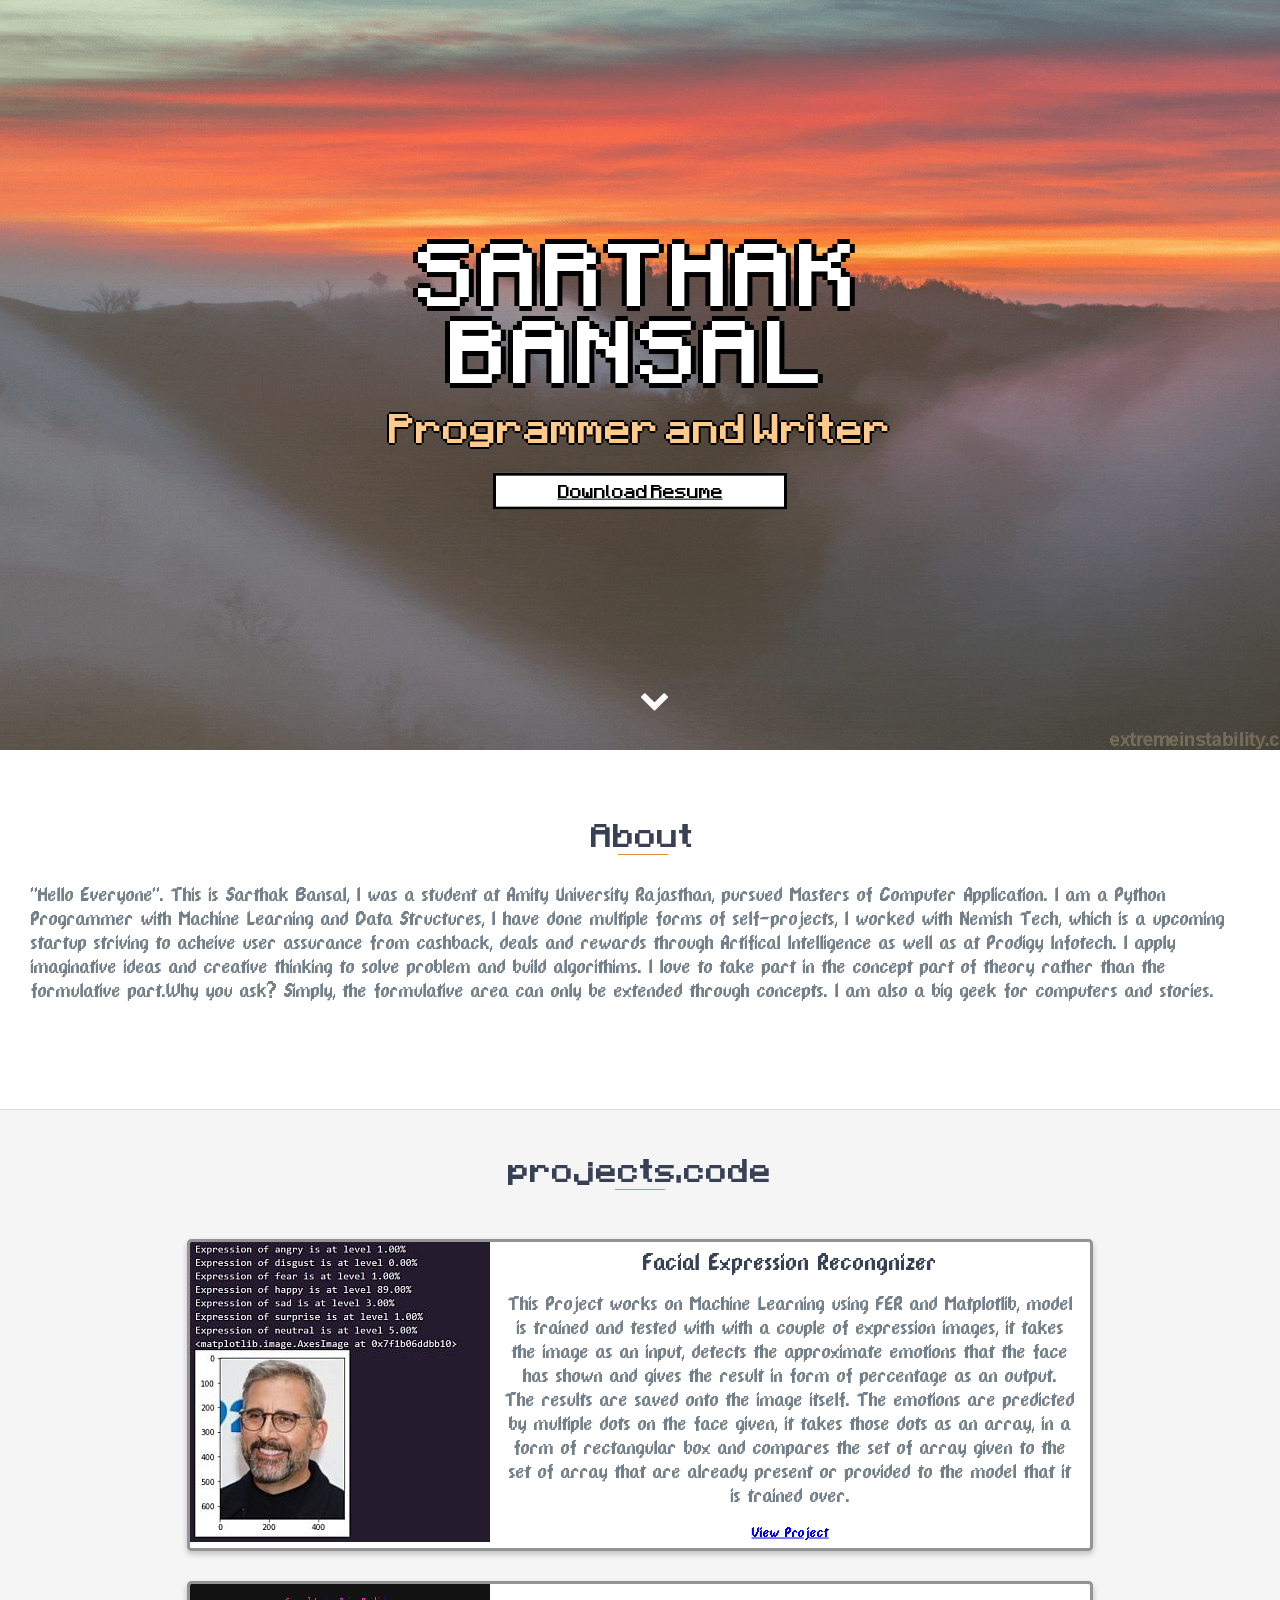
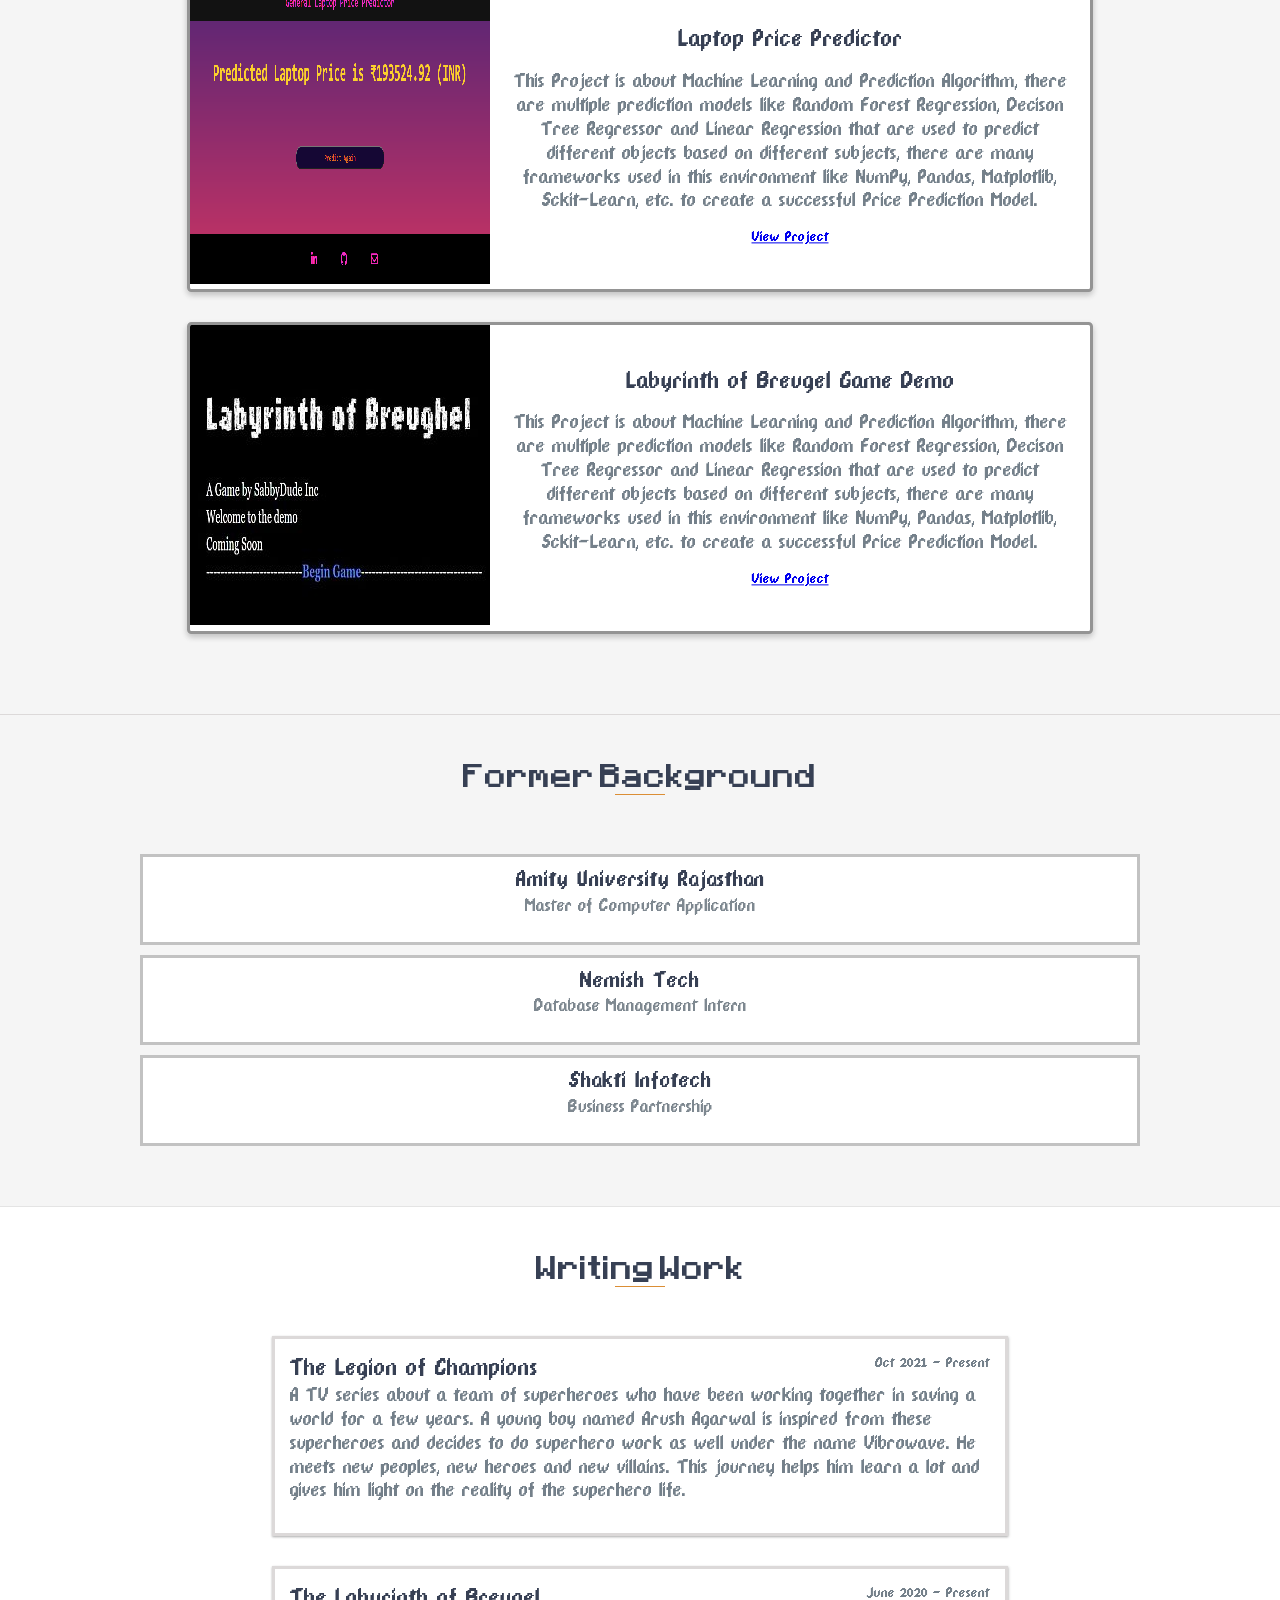
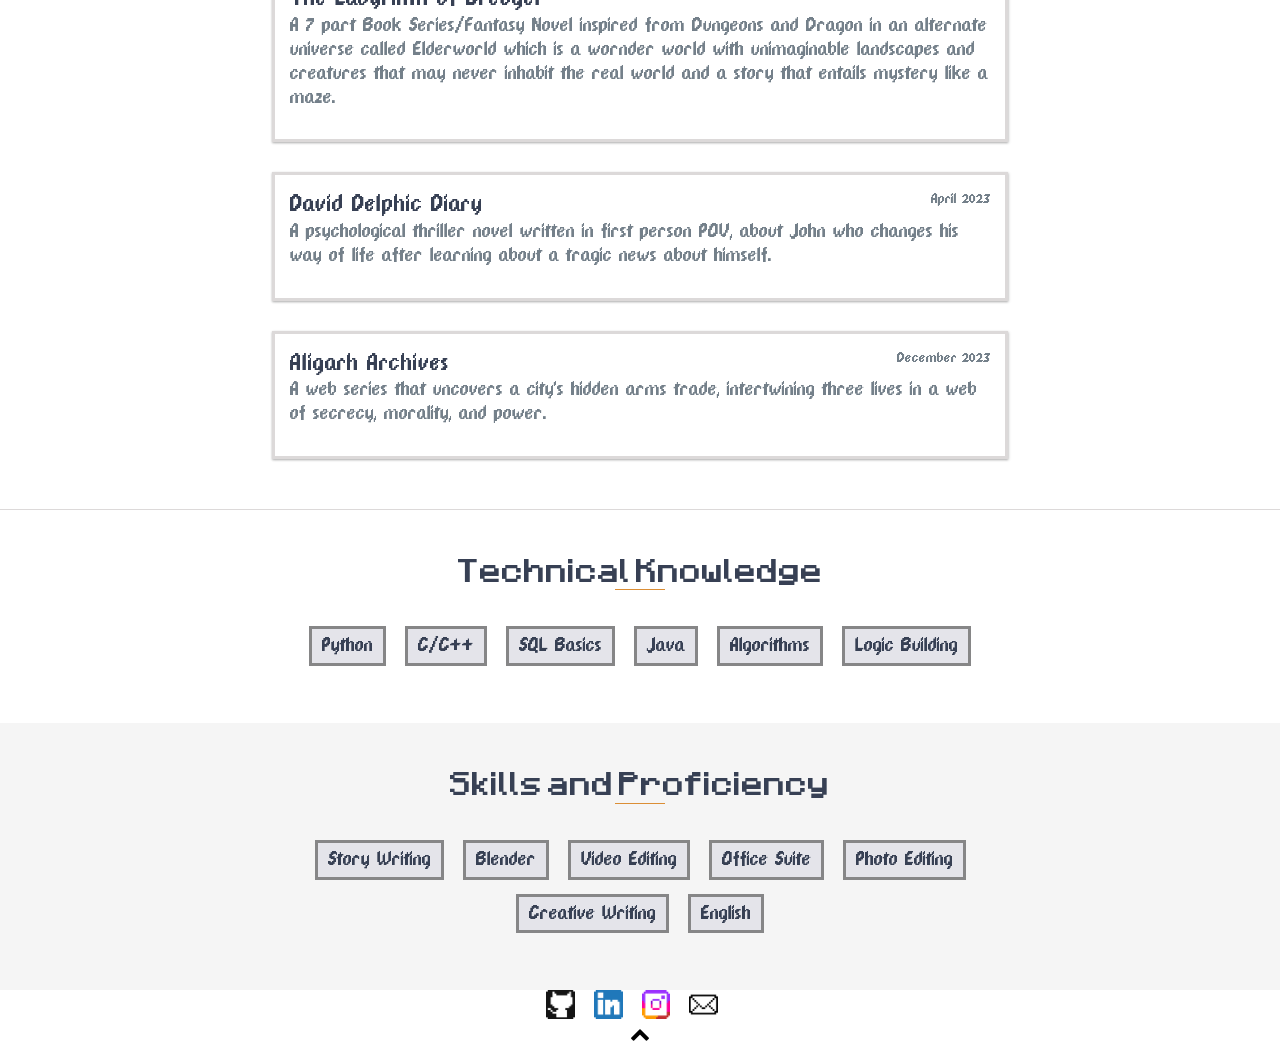
==== index.html @ 12e9ac0a "Update index.html" ====
<!DOCTYPE html>
<head>
  <meta charset="utf-8">
  <title>Sarthak Bansal
  </title>
  <meta http-equiv="X-UA-Compatible" content="IE=edge">
  <meta name="description" content="Lorem ipsum dolor sit amet, consectetur adipiscing elit. Aenean finibus velit eget nibh mollis interdum.">
  <meta name="author" content="Krishnakanth Alagiri">
  <meta name="viewport" content="width=device-width, initial-scale=1">
  <link rel="shortcut icon" href="favicon.ico" type="image/x-icon">
  <link rel="icon" href="favicon.ico" type="image/x-icon">
  <link rel="stylesheet" href="libs/font-awesome/css/font-awesome.min.css">
  <link rel="stylesheet" href="assets/css/styles.css">
  <link rel="stylesheet" href="assets/css/effects.css">
  <link rel="stylesheet" href="assets/css/retro.css">
</head>
<body>
  <section id="top" class="hero">
    <div id="hero-overlay">
      <section class="navigation">
        <header>
        </header>
      </section>
      <span id="to-top">
        <div class="down-arrow floating-arrow">
          <a href="#about">
            <i class="fa fa-chevron-down" aria-hidden="true">
            </i>
          </a>
        </div>
        <div class="hero-text" id="fadein hero-overlay">
          <h1>Sarthak Bansal
          </h1>
          <h2>Programmer and Writer
          </h2>
          <br>
          <a href="sarthak bansal resume-1.docx.pdf" class="btn">Download Resume
          </a>
        </div>
        </div>
      </span>
  </section>
  <section id="about">
    <h2 class="heading">About
    </h2>
    <p>"Hello Everyone". This is Sarthak Bansal, I was a student at Amity University Rajasthan, pursued Masters of Computer Application. I am a Python Programmer with Machine Learning and Data Structures, I have done multiple forms of self-projects, I worked with Nemish Tech, which is a upcoming startup striving to acheive user assurance from cashback, deals and rewards through Artifical Intelligence as well as at Prodigy Infotech. I apply imaginative ideas and creative thinking to solve problem and build algorithims. I love to take part in the concept part of theory rather than the formulative part.Why you ask? Simply, the formulative area can only be extended through concepts. I am also a big geek for computers and stories.
    </p>
  </section>
  <div id="projects" class="background-alt">
    <h2 class="heading">projects.code
    </h2>
    <div class="container">
      <div class="row">
        <div class="project shadow-large">
          <div class="project-image">
            <img src="steve.jpg" alt="Steve Carell Smiling" />
          </div>
          <div class="project-info">
            <h3>Facial Expression Recongnizer
            </h3>
            <p>This Project works on Machine Learning using FER and Matplotlib, model is trained and tested with with a couple of expression images, it takes the image as an input, detects the approximate emotions that the face has shown and gives the result in form of percentage as an output. The results are saved onto the image itself. The emotions are predicted by multiple dots on the face given, it takes those dots as an array, in a form of rectangular box and compares the set of array given to the set of array that are already present or provided to the model that it is trained over.
            </p>
            <a href="/Facial Expression Recongnizer.zip">View Project
            </a>
          </div>
        </div>
        <div class="project shadow-large">
          <div class="project-image">
            <img src="laptop.png" alt="Lorem ipsum dolor sit" />
          </div>
          <div class="project-info">
            <h3>Laptop Price Predictor
            </h3>
            <p>This Project is about Machine Learning and Prediction Algorithm, there are multiple prediction models like Random Forest Regression, Decison Tree Regressor and Linear Regression that are used to predict different objects based on different subjects, there are many frameworks used in this environment like NumPy, Pandas, Matplotlib, Sckit-Learn, etc. to create a successful Price Prediction Model.
            </p>
            <a href="https://horizonml.herokuapp.com">View Project
            </a>
          </div>
        </div>
        <div class="project shadow-large">
          <div class="project-image">
            <img src="lobb.jpg" alt="Lorem ipsum dolor sit" />
          </div>
          <div class="project-info">
            <h3>Labyrinth of Breugel Game Demo
            </h3>
            <p>This Project is about Machine Learning and Prediction Algorithm, there are multiple prediction models like Random Forest Regression, Decison Tree Regressor and Linear Regression that are used to predict different objects based on different subjects, there are many frameworks used in this environment like NumPy, Pandas, Matplotlib, Sckit-Learn, etc. to create a successful Price Prediction Model.
            </p>
            <a href="https://SabbyDude.github.io/lob">View Project
            </a>
          </div>
        </div>
      </div>
    </div>
  </div>
  <div id="education" class="background-alt">
    <h2 class="heading">Former Background
    </h2>
    <div id="education-timeline">
      <div data-date="September 2010 – July 2015">
        <h3>Amity University Rajasthan 
        </h3>
        <h4>Master of Computer Application
        </h4>
      </div>
      <div data-date="August 2015 – April 2017">
        <h3>Nemish Tech
        </h3>
        <h4>Database Management Intern
        </h4>
      </div>
      <div data-date="August 2015 – April 2017">
        <h3>Shakti Infotech
        </h3>
        <h4>Business Partnership
        </h4>
      </div>
    </div>
  </div>
  <div id="x-education">
    <h2 class="heading">Writing Work
    </h2>
     <div class="x-education-block shadow">
      <h3>The Legion of Champions 
      </h3>
      <span class="x-education-date">Oct 2021 - Present
      </span>
      <h4>A TV series about a team of superheroes who have been working together in saving a world for a few years. A young boy named Arush Agarwal is inspired from these superheroes and decides to do superhero work as well under the name Vibrowave. He meets new peoples, new heroes and new villains. This journey helps him learn a lot and gives him light on the reality of the superhero life.
      </h4>
    </div>
    <div class="x-education-block shadow">
      <h3>The Labyrinth of Breugel 
      </h3>
      <span class="x-education-date">June 2020 - Present
      </span>
      <h4>A 7 part Book Series/Fantasy Novel inspired from Dungeons and Dragon in an alternate universe called Elderworld which is a wornder world with unimaginable landscapes and creatures that may never inhabit the real world and a story that entails mystery like a maze. 
      </h4>
    </div>
     <div class="x-education-block shadow">
      <h3>David Delphic Diary
      </h3>
      <span class="x-education-date">April 2023
      </span>
      <h4>A psychological thriller novel written in first person POV, about John who changes his way of life after learning about a tragic news about himself.
      </h4>
    </div>
<!--     <div class="x-education-block shadow">
      <h3>The Awesome Series
      </h3>
      <span class="x-education-date">June 2019 - Present
      </span>
      <h4>A trilogy based on Danny Reynolds, a boy in his late teens to early 20s, who after a great tragedy takes responsibilty to be a hero 
      </h4>
    </div> -->
         <div class="x-education-block shadow">
        <h3>Aligarh Archives
        </h3>
        <span class="x-education-date">December 2023
        </span>
        <h4> A web series that uncovers a city's hidden arms trade, intertwining three lives in a web of secrecy, morality, and power.
        </h4>
      </div>
    </div>

  </div>
  </div>
  
  <div id="skills">
    <h2 class="heading">Technical Knowledge
    </h2>
    <ul>
      <li>Python
      </li>
      <li>C/C++
      </li>
      <li>SQL Basics
      </li>
      <li>Java
      </li>
      <li>Algorithms
      </li>
      <li>Logic Building
      </li>
    </ul>
  </div>
  <div id="skills" class="background-alt">
    <h2 class="heading">Skills and Proficiency
    </h2>
    <ul>
      <li>Story Writing
      </li>
      <li>Blender
      </li>
      <li>Video Editing
      </li>
      <li>Office Suite
      </li>
      <li>Photo Editing
      </li>
      <li>Creative Writing
      </li>
      <li>English
      </li>
    </ul>
  </div>
  <!-- <div id="contact-me">
    <div id="contact-me-overlay">
      <h2 class="heading">Get in Touch
      </h2>
      <div id="contact-me-form">
        <form method="POST" action="about_blank">
          <input type="hidden" name="_subject" value="Contact request from personal website" />
          <input type="email" class="shadow" name="_replyto" placeholder="Your email" required>
          <textarea name="message" class="shadow" placeholder="Your message go here" required>
          </textarea>
          <button class="btn" type="submit">Send Message
          </button>
        </form>
      </div>
    </div>
  </div> -->
  <footer>
    </span>
  <div class="mobile">

    <div class="social-mob">
      <a href="https://github.com/SabbyDude" target="_blank">
        <img src="assets\img\icons\GitHub.png" alt="Your_Name - GitHub">
      </a>
      <a href="https://www.linkedin.com/in/sarthak-bansal-bb5675198/" target="_blank">
        <img src="assets\img\icons\LinkedIn.png" alt="Your_Name - LinkedIn">
      </a>
      </a>
      <a href="https://www.instagram.com/sabbydoof/?hl=en" target="_blank">
        <img src="assets\img\icons\Instagram.png" alt="Your_Name - Instagram">
      </a>
    
      
      <!-- <a href="https://www.instagram.com/" target="_blank">
        <img src="assets\img\icons\Instagram.png" alt="Your_Name - Instagram"> -->
      </a>
      <a href="mailto:incsabbydude@gmail.com" target="_blank">
        <img src="assets\img\icons\Mail.png" alt="SabbyDoof - Mail">
        </div>
    </div>
    <span id="to-top">
      <div class="up-arrow floating-arrow">
        <a href="#top">
          <i class="fa fa-chevron-up" aria-hidden="true">
          </i>
        </a>
      </div>
      </footer>
    <script src="https://ajax.googleapis.com/ajax/libs/jquery/1.12.4/jquery.min.js">
    </script>
    </body>
  </html>
---- assets/css/styles.css ----
/*
*	 Title: Pixel Portfolio Stylesheet
*  Author: Krishnakanth Alagiri (KK)
*  Repo: https://github.com/KrishnaAlagiri/Pixel-Portfolio-Webite
*  Issues: https://github.com/KrishnaAlagiri/Pixel-Portfolio-Webite/issues
*  Description: This file contains all the styles associated with the page
*/
/* General Attributes */
@import url('https://fonts.googleapis.com/css?family=Roboto:300,900|Source+Sans+Pro:300,400');
@font-face {
font-family: "retro";
src: url("../../libs/fonts/Pixel-Miners.otf") format("opentype");
}
@font-face {
font-family: "retro1";
src: url("../../libs/fonts/dpcomic.ttf") format("truetype");
}
html {
scroll-behavior: smooth;
font-size: 18px;
-webkit-font-smoothing: antialiased;
cursor: URL("../../assets/img/cursor/cursor.png"), auto !important;
}
body {
margin: 0;
padding: 0;
border: none;
font-family: 'retro1', sans-serif;
line-height: 1.15;
font-size: 16px;
}
.background-alt {
background: #F5F5F5;
margin: 0;
padding: 0;
border: none;
}
.shadow {
box-shadow: 1px 1px 3px rgba(0, 0, 0, 0.12), 0px 1px 2px rgba(0, 0, 0, 0.24);
}
.shadow-large {
box-shadow: 0px 3px 6px rgba(0, 0, 0, 0.08), 0px 3px 6px rgba(0, 0, 0, 0.15);
}
.heading {
position: relative;
display: inline-block;
font-family: 'retro', sans-serif;
font-size: 1.6em;
font-weight: 300;
margin: 0 0 30px 0;
}
.heading:after {
position: absolute;
content: '';
top: 100%;
height: 1px;
width: 50px;
left: 0;
right: 0;
margin: 0 auto;
background: #db8e35;
}
.btn {
color:inherit;
font-family: "retro", sans-serif;
font-size: 0.9em;
background: white;
padding: 0.3rem 3.4rem;
border: 3px solid black;
margin-right: 2.6rem;
box-shadow: 0 0 0 black;
transition: all 0.2s;
padding-top: 10px;
}
.btn:last-child {
margin: 0;
}
a, .slider {
cursor: URL("../../assets/img/cursor/cursor-click.png"), auto;
}
.btn:hover {
box-shadow: 0.4rem 0.4rem 0rem black;
cursor: URL("../../assets/img/cursor/cursor-click.png"), auto;
/*transform: translate(-0.4rem, -0.4rem);*/
}
.btn:active {
box-shadow: 0 0 0 black;
transform: translate(0, 0);
cursor: URL("../../assets/img/cursor/cursor-click.png"),active;
}
/* Hero section */
.hero {
min-height: 750px;
background: url("../../assets/img/hero-min.gif") center center;
-webkit-background-size: cover;
-moz-background-size: cover;
-o-background-size: cover;
background-size: cover;
position: relative;
text-align: center;
align-items: center;
}
.hero .down-arrow a{
color: #fff;
font-size: 30px;
position: absolute;
bottom: 30px;
left: 50%;
animation: pulsate 1.4s ease;
animation-iteration-count: infinite;
padding-top: 5px
}
.hero .down-arrow a:hover {
color: #fff;
text-shadow: 2px 2px 4px rgba(128, 49, 0, 0.8);
transition:.5s ease all;
}
.hero-text {
position:absolute;
z-index:10;
top:50%;
left:50%;
transform:translate(-50%, -50%);
text-align:center;
}
.hero-text h1, .hero-text h2 {
margin:0;
color: #fff;
}
.hero-text h1 {
color:#fff;
font-family: "retro", sans-serif;
font-weight:900;
font-size:4.35em;
text-transform:uppercase;
letter-spacing:0.05em;
line-height:1.1em;
margin-bottom:15px;
text-shadow: -5px 0 black, 0 5px black, 5px 0 black, 0 -5px black;
}
.hero-text h2 {
color:#1a1611;
font-family: "retro", sans-serif;
font-weight:400;
font-size:2em;
color: #ffca8a;
text-shadow: -2px 0 black, 0 2px #000, 2px 0 #000, 0 -2px #000;
margin-bottom:15px
}
#hero-overlay {
position:absolute;
height:100%;
width:100%;
top right bottom left:0;
background:rgba(236, 175, 8, 0.2);
}
/* About Section */
#about {
display: flex;
align-items: center;
justify-content: center;
margin: 0 auto;
padding: 75px 5px;
padding-left: 200px;
border-bottom: 1px solid #dcd9d9;
font-family: 'retro1', sans-serif;
}
#about h2 {
color: #374054;
position:absolute;
align-items: center;
justify-content: center;
text-align: left;
z-index:10;
top:50%;
left:0%;
text-align:center;
float: left;
width: 33.33%;
position: relative;
padding-left: 15px;
padding-right: 15px;
min-height: 1px;
font-size: 1.6em;
}
#about p {
color: #74808a;
margin: 0;
padding-bottom: 30px;
padding-right: 11em;
font-size: 1.3em;
}
/* education Section */
#education {
padding: 50px 15px;
text-align: center;
border-bottom: 1px solid #e4e4e4;
}
#education h2 {
color: #374054;
}
#education-timeline {
margin: 30px auto 0 auto;
position: relative;
max-width: 1000px;
}
#education-timeline div {
background: #fff;
padding: 10px;
margin-bottom: 10px;
border: 3px solid #c2c2c2
}
#education-timeline h3 {
font-size: 1.5em;
font-weight: 300;
color: #374054;
display: inline-block;
margin: 0;
}
#education-timeline h4 {
font-size: 1.2em;
font-weight: 300;
color: #7e8890;
margin: 0 0 15px 0;
}
#education-timeline p {
color: #74808a;
font-size: 0.9em;
margin: 0;
}
#education-timeline:before,#education-timeline:after {
content: none;
}
/* x(xtra)education Section */
#x-education {
padding: 50px 15px 20px 15px;
border-bottom: 1px solid #dcd9d9;
text-align: center
}
#x-education h2 {
color: #374054;
margin-bottom: 50px;
}
.x-education-block {
max-width: 700px;
margin: 0 auto 30px auto;
padding: 15px;
border: 3px solid #dcd9d9;
text-align: left;
}
.x-education-block h3 {
font-weight: 500;
float: left;
margin: 0;
color: #374054;
font-size: 1.6em;
}
.x-education-block span {
color: #74808a;
float: right;
}
.x-education-block h4 {
color: #74808a;
clear: both;
font-weight: 500;
margin: 0 0 15px 0;
font-size: 1.3em;
}
.x-education-block p,.x-education-block ul {
margin: 0;
color: #74808a;
font-size: inherit;
font-size: 1.3em;
}
.x-education-block ul {
padding: 0 0 0 15px;
font-size: 1.3em;
}
/* projects Section */
#projects {
padding: 50px 15px;
border-bottom: 1px solid #dcd9d9;
text-align: center;
}
#projects h2 {
color: #374054;
margin-bottom: 50px;
}
.project {
position: relative;
max-width: 900px;
margin: 0 auto 30px auto;
overflow: hidden;
background: #fff;
border-radius: 4.5px;
border: 3px solid #949494;
}
.project-image {
float: left;
}
.project-cc-image {
min-width: 300px;
min-height: 300px;
background-position: center center;
background-size: cover;
background-repeat: no-repeat;
}
.project-image img:before {
content: ' ';
position: absolute;
background-image: url("../../assets/img/fallback.jpg");
display: inline-block;
min-width: 300px;
min-height: 300px;
background-repeat: no-repeat;
}
.project-info {
position: absolute;
top: 50%;
transform: translateY(-50%);
margin-left: 300px;
padding: 15px
}
.project-info h3 {
font-size: 1.6em;
font-weight: 300;
color: #374054;
margin: 0 0 15px 0;
}
.project-info p {
color: #74808a;
margin: 0 0 15px 0;
font-size: 1.3em;
}
#more-projects {
display: none;
}
/* skills Section */
#skills {
padding: 50px 15px;
text-align: center;
}
#skills h2 {
color: #374054;
margin-bottom: 30px;
}
#skills ul {
display: block;
margin: 0 auto;
padding: 0;
max-width: 800px;
}
#skills li {
display: inline-block;
margin: 7px;
padding: 5px 10px;
color: #374054;
background: #e4e4ea;
list-style: none;
font-size: 1.3em;
border: 3px solid #868687;
}
/* contact Section */
#contact-me {
padding: 50px 15px;
/*Blue Just in case*/
/*background:#3498db;*/
/*Orange (alt. #ffa500)*/
background: #f39c12;
text-align: center;
background-image: url("../../assets/img/contact_us.jpg");
}
#contact-me h2 {
margin: 0 0 15px 0;
color: #fff;
font-weight: 500;
}
#contact-me-form {
max-width: 500px;
margin: 0 auto;
}
#contact-me-form input,#contact-me-form textarea {
display: block;
width: 100%;
padding: 10px;
border-radius: 4px;
border: none;
margin-bottom: 10px;
font-size: 0.8em;
/*Red Textbox Colour*/
background: #aa381c;
color: #fff;
transition: .5s ease all;
}
#contact-me-form textarea {
height: 150px;
}
#contact-me-form button {
display: block;
width: 105%;
}
#contact-me-form input:focus,#contact-me-form textarea:focus,#contact-me-form textarea:hover,#contact-me-form input:hover {
outline: none;
color: #b35542;
}
#contact-me-form input::-webkit-input-placeholder,#contact-me-form textarea::-webkit-input-placeholder {
color: #f2f2f2;
}
#contact-me-form textarea,#contact-me-form input {
color:inherit;
font-family: "retro", sans-serif;
background: white;
margin-right: 2.6rem;
border: 3px solid black;
}
#contact-me-form textarea:focus,#contact-me-form input:focus,#contact-me-form textarea:hover,#contact-me-form input:hover{
cursor: URL("../../assets/img/cursor/cursor-edit.png"), auto;
}
#contact-me-form textarea:focus,#contact-me-form input:focus {
border: 3px solid #209cee;
box-shadow: 0 0 0 #209cee;
}
#contact-me-form input::-webkit-input-placeholder,#contact-me-form textarea::-webkit-input-placeholder {
color: #000;
}
/* Footer Section */
footer {
font-family: 'Source Sans Pro', sans-serif;
text-align: center;
position: relative;
clear: both;
color: #74808a;
font-size: 16px;
font-weight: 300;
z-index: 10;
height: 3em;
margin-top: 0em;
}
.copyright {
padding-top: 20px;
}
.copyright p {
margin: 0;
color: #74808a;
}
.up-arrow a {
color: #000;
font-size: 20px;
}
.up-arrow a:hover {
color: #f39c12;
text-shadow: 2px 2px 4px rgba(128, 49, 0, 0.3);
}
.love {
color:rgb(255, 0, 42);
animation-name: Heartbeat;
animation-duration: 1s;
animation-iteration-count: infinite;
animation-timing-function: linear;
}
footer p{
align-content: center;
}
footer table{
table-layout: fixed;
font-family: 'Source Sans Pro', sans-serif;
font-size: 16px;
position: relative;
text-align: center;
align-items: center;
width: 100%;
}
.social {
text-align: right;
/*	margin-top: -3.7em;	*/
}
.social a {
color: #74808a;
font-size: 1.25em;
padding: 10px;
display: inline-block;
}
.social-mob img{
width: 1.8em;
height: 1.8em;
padding-right: 16px;
}
.social-mob a{
color: #FFFFFF;
text-decoration: none;
}
.social-mob img:hover {
transition:.3s ease all;
text-shadow: 2px 2px 4px rgba(128, 49, 0, 0.05);
}
/* Switch */
.switch {
position: absolute;
top: 35px;
right: 35px;
display: inline-block;
width: 60px;
height: 34px;
border: 3px solid #2e2e2e;
}
.switch input {
opacity: 0;
width: 0;
height: 0;
}
.slider {
position: absolute;
cursor: pointer;
top: 0;
left: 0;
right: 0;
bottom: 0;
background-color: #ccc;
-webkit-transition: .4s;
transition: .4s;
}
.slider:before {
position: absolute;
content: "";
height: 26px;
width: 26px;
left: 0px;
bottom: 1px;
background-color: white;
-webkit-transition: .4s;
transition: .4s;
border: 3px solid #2e2e2e;
}
input:checked + .slider {
background-color: #209cee;
}
input:focus + .slider {
box-shadow: 0 0 1px #209cee;
}
input:checked + .slider:before {
-webkit-transform: translateX(26px);
-ms-transform: translateX(26px);
transform: translateX(26px);
}
/* Switch */
.switch {
position: absolute;
top: 35px;
right: 35px;
display: inline-block;
width: 60px;
height: 34px;
}
.switch input {
opacity: 0;
width: 0;
height: 0;
}
.slider {
position: absolute;
cursor: pointer;
top: 0;
left: 0;
right: 0;
bottom: 0;
background-color: #ccc;
-webkit-transition: .4s;
transition: .4s;
}
.slider:before {
position: absolute;
content: "";
height: 26px;
width: 26px;
left: 4px;
bottom: 4px;
background-color: white;
-webkit-transition: .4s;
transition: .4s;
}
input:checked + .slider {
background-color: #2196F3;
}
input:focus + .slider {
box-shadow: 0 0 1px #2196F3;
}
input:checked + .slider:before {
-webkit-transform: translateX(26px);
-ms-transform: translateX(26px);
transform: translateX(26px);
}
/* @media queries */
/* Tablets (Mostly iPads, 992px and below) */
@media only screen and (max-width: 1425px){
#about {
display: block;
position: relative;
padding-left: 10px;
text-align: center;
width: auto;
float: none;
}
#about h2 {
text-align: center;
width: auto;
float: none;
}
#about p {
text-align: left;
width: auto;
float: none;
padding-right: 1em;
padding-left: 1em;
}
}
/* If the orientation of the screen is Portrait */
@media only screen and (orientation: Portrait) {
.btn {
color:inherit;
font-family: "retro", sans-serif;
font-size: 0.9em;
background: white;
padding: 0.3rem 3.4rem;
border: 3px solid black;
margin-right: 2.6rem;
box-shadow: 0 0 0 black;
transition: all 0.2s;
}
.hero-text h1 {
font-size:2em;
letter-spacing:0.05em;
line-height:1.25em;
margin-bottom:15px;
text-shadow: -2.5px 0 black, 0 2.5px black, 2.5px 0 black, 0 -2.5px black;
}
.hero{
background: url("../../assets/img/hero-mob.jpg") center center;
}
.hero-text h2 {
font-size:1em;
margin-bottom:15px;
}
.project-image {
display: none;
}
.project-info {
position: relative;
margin: 0;
padding: 30px 15px;
top: auto;
transform: none;
}
#contact-me-form {
width: 70%;
}
.desktop {
display: none;
}
.social {
display: none;
}
.mobile {
display: inline-block ;
text-align: center;
}
footer table{
display: none;
}
.social-mob {
text-align: right;
display: inline-block;
/*	margin-top: -3.7em;	*/
}
.social-mob a {
color: #74808a;
font-size: 1.25em;
padding: 10px;
display: inline-block;
}
.social-mob a:hover {
color: #f39c12;
transition:.3s ease all;
}
}
---- assets/css/effects.css ----
/*
*	 Title: Portfolio Effects Stylesheet
*  Author: Krishna Alagiri (KK)
*  Repo: https://github.com/KrishnaAlagiri/Potential-Waffle
*  Issues: https://github.com/KrishnaAlagiri/Potential-Waffle/issues
*
*  Description: This file contains all the animations/effects associated with the styles */
/* Animation Section */
@keyframes pulsate {
	from {
    opacity: 0;
    transform: translate3d(0, -40%, 0);
  }
  to {
    opacity: 1;
    transform: translate3d(0, 0, 0);
  }
}
@keyframes Heartbeat {
  0% {
    transform: scale(0.9)
  }
  50% {
    transform: scale(0.7)
  }
  100% {
    transform: scale(1.0)
  }
}
/* Fade In Animation */
#fadein {
    animation: fadein 2s;
    -moz-animation: fadein 2s; /* Firefox */
    -webkit-animation: fadein 2s; /* Safari and Chrome */
    -o-animation: fadein 2s; /* Opera */
}
@keyframes fadein {
    from {
        opacity:0;
    }
    to {
        opacity:1;
    }
}
/* Firefox */
@-moz-keyframes fadein {
    from {
        opacity:0;
    }
    to {
        opacity:1;
    }
}
/* Safari and Chrome */
@-webkit-keyframes fadein {
    from {
        opacity:0;
    }
    to {
        opacity:1;
    }
}
/* Opera */
@-o-keyframes fadein {
    from {
        opacity:0;
    }
    to {
        opacity: 1;
    }
}

/* Slide Effect */
@keyframes slide {
  from {
    background-position: 0 0;
  }

  to {
    background-position: -120px 60px;
  }
}
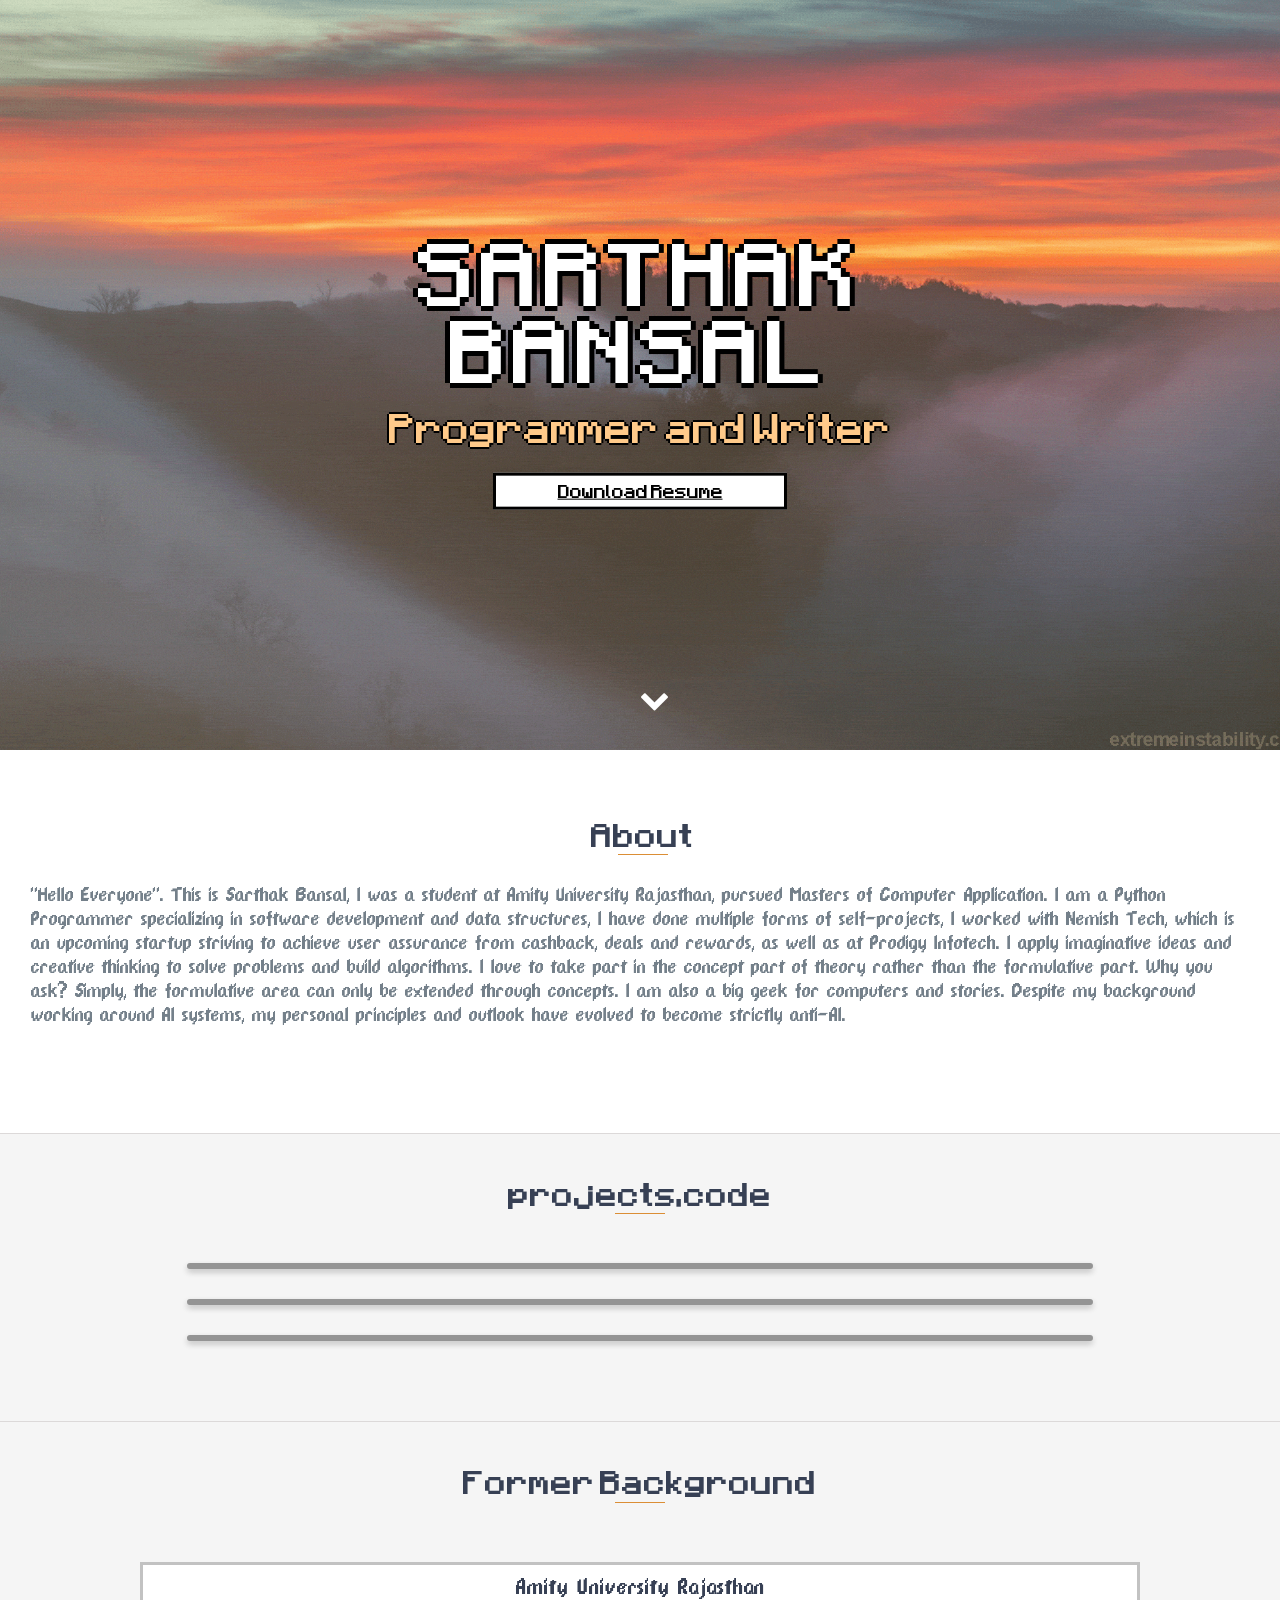
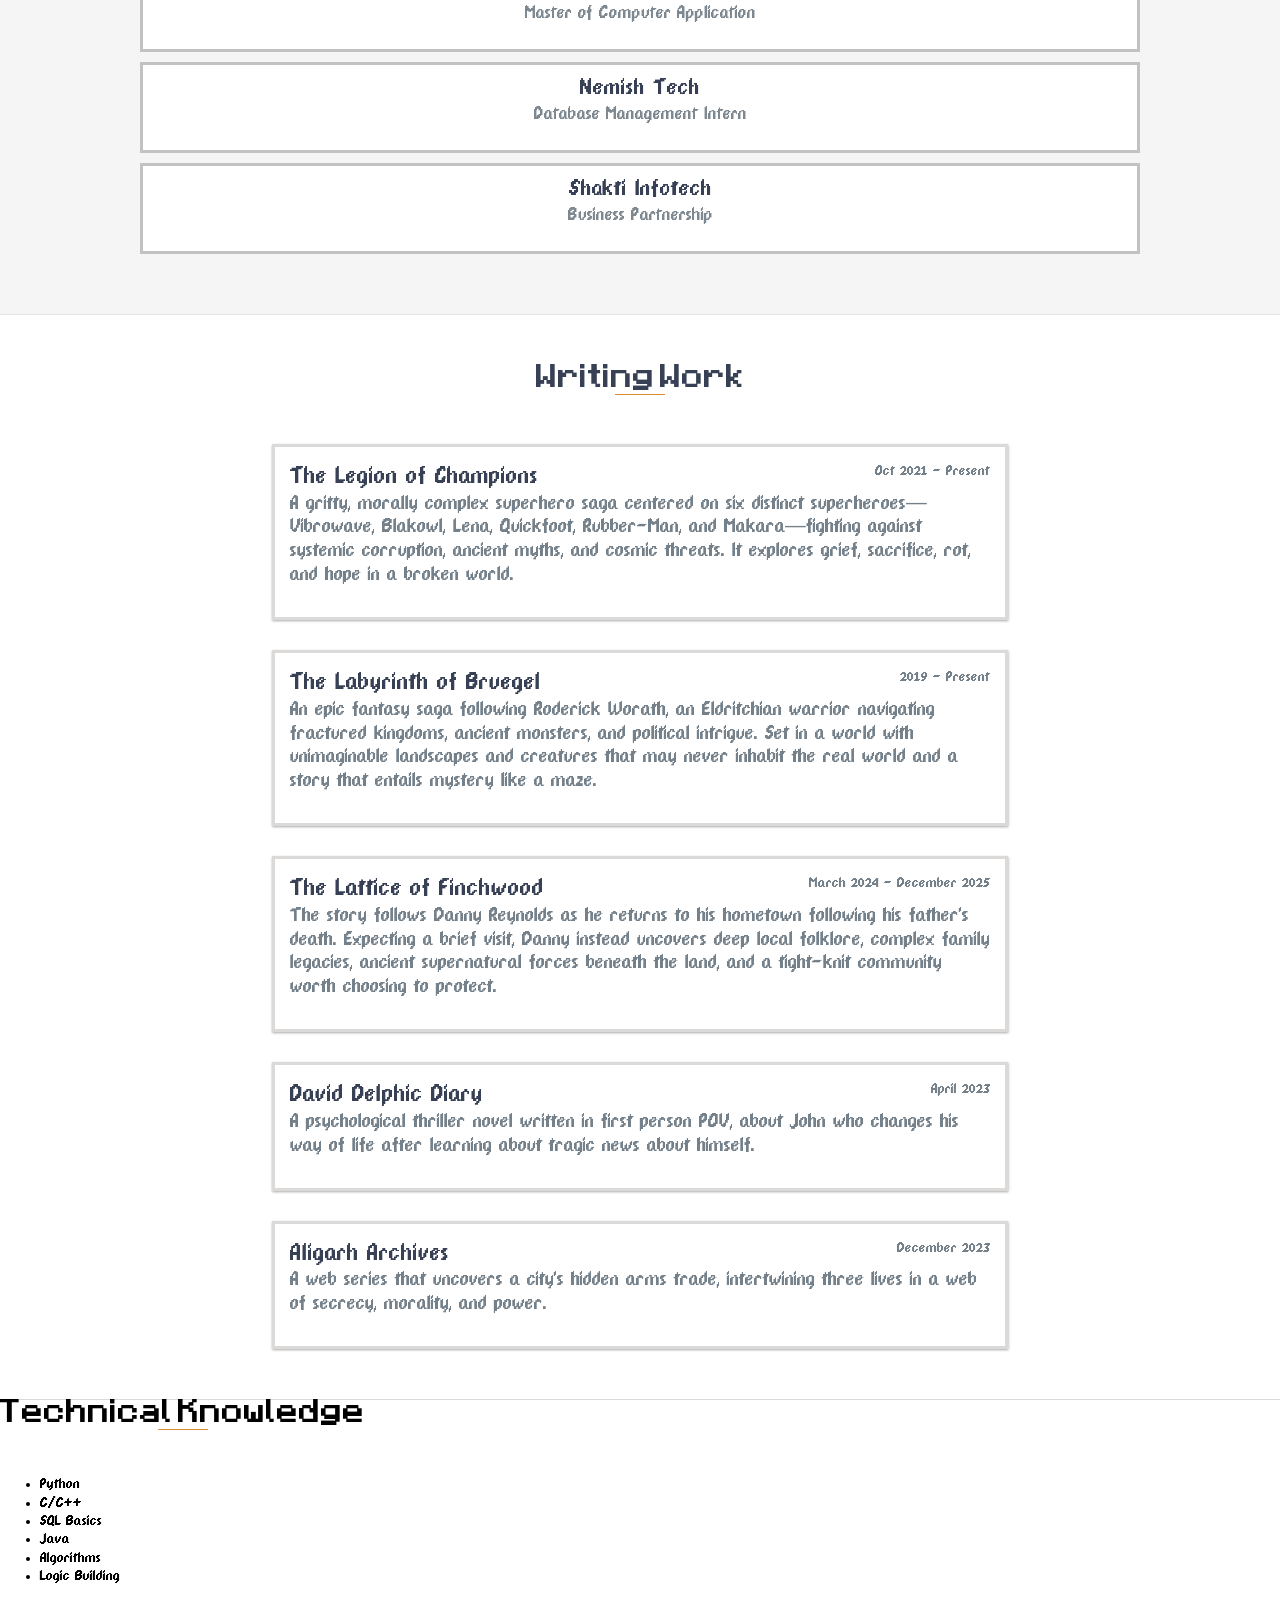
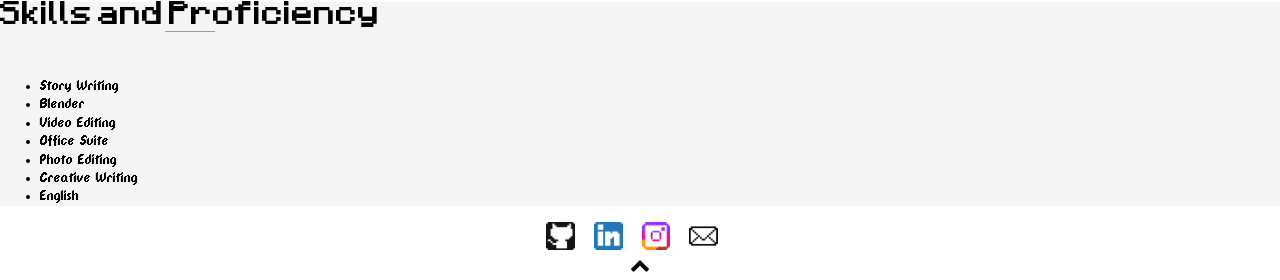
==== commit 58efc14e: "Update index.html" ====
--- a/index.html
+++ b/index.html
@@ -1,11 +1,11 @@
 <!DOCTYPE html>
+<html lang="en">
 <head>
   <meta charset="utf-8">
-  <title>Sarthak Bansal
-  </title>
+  <title>Sarthak Bansal - Programmer and Writer</title>
   <meta http-equiv="X-UA-Compatible" content="IE=edge">
-  <meta name="description" content="Lorem ipsum dolor sit amet, consectetur adipiscing elit. Aenean finibus velit eget nibh mollis interdum.">
-  <meta name="author" content="Krishnakanth Alagiri">
+  <meta name="description" content="Portfolio of Sarthak Bansal, Python Programmer, Software Developer, and creative writer.">
+  <meta name="author" content="Sarthak Bansal">
   <meta name="viewport" content="width=device-width, initial-scale=1">
   <link rel="shortcut icon" href="favicon.ico" type="image/x-icon">
   <link rel="icon" href="favicon.ico" type="image/x-icon">
@@ -21,237 +21,151 @@
         <header>
         </header>
       </section>
-      <span id="to-top">
+      <div id="to-top">
         <div class="down-arrow floating-arrow">
           <a href="#about">
-            <i class="fa fa-chevron-down" aria-hidden="true">
-            </i>
+            <i class="fa fa-chevron-down" aria-hidden="true"></i>
           </a>
         </div>
-        <div class="hero-text" id="fadein hero-overlay">
-          <h1>Sarthak Bansal
-          </h1>
-          <h2>Programmer and Writer
-          </h2>
+        <div class="hero-text" id="fadein">
+          <h1>Sarthak Bansal</h1>
+          <h2>Programmer and Writer</h2>
           <br>
-          <a href="sarthak bansal resume-1.docx.pdf" class="btn">Download Resume
-          </a>
+          <a href="sarthak bansal resume-1.docx.pdf" class="btn">Download Resume</a>
         </div>
-        </div>
-      </span>
+      </div>
+    </div>
   </section>
+
   <section id="about">
-    <h2 class="heading">About
-    </h2>
-    <p>"Hello Everyone". This is Sarthak Bansal, I was a student at Amity University Rajasthan, pursued Masters of Computer Application. I am a Python Programmer with Machine Learning and Data Structures, I have done multiple forms of self-projects, I worked with Nemish Tech, which is a upcoming startup striving to acheive user assurance from cashback, deals and rewards through Artifical Intelligence as well as at Prodigy Infotech. I apply imaginative ideas and creative thinking to solve problem and build algorithims. I love to take part in the concept part of theory rather than the formulative part.Why you ask? Simply, the formulative area can only be extended through concepts. I am also a big geek for computers and stories.
-    </p>
+    <h2 class="heading">About</h2>
+    <p>"Hello Everyone". This is Sarthak Bansal, I was a student at Amity University Rajasthan, pursued Masters of Computer Application. I am a Python Programmer specializing in software development and data structures, I have done multiple forms of self-projects, I worked with Nemish Tech, which is an upcoming startup striving to achieve user assurance from cashback, deals and rewards, as well as at Prodigy Infotech. I apply imaginative ideas and creative thinking to solve problems and build algorithms. I love to take part in the concept part of theory rather than the formulative part. Why you ask? Simply, the formulative area can only be extended through concepts. I am also a big geek for computers and stories. Despite my background working around AI systems, my personal principles and outlook have evolved to become strictly anti-AI.</p>
   </section>
+
   <div id="projects" class="background-alt">
-    <h2 class="heading">projects.code
-    </h2>
+    <h2 class="heading">projects.code</h2>
     <div class="container">
       <div class="row">
         <div class="project shadow-large">
-          <div class="project-image">
-            <img src="steve.jpg" alt="Steve Carell Smiling" />
-          </div>
           <div class="project-info">
-            <h3>Facial Expression Recongnizer
-            </h3>
-            <p>This Project works on Machine Learning using FER and Matplotlib, model is trained and tested with with a couple of expression images, it takes the image as an input, detects the approximate emotions that the face has shown and gives the result in form of percentage as an output. The results are saved onto the image itself. The emotions are predicted by multiple dots on the face given, it takes those dots as an array, in a form of rectangular box and compares the set of array given to the set of array that are already present or provided to the model that it is trained over.
-            </p>
-            <a href="/Facial Expression Recongnizer.zip">View Project
-            </a>
+            <h3>Samaan Seva</h3>
+            <p>An on-demand logistics and goods transportation platform built to connect individual users and commercial enterprises seamlessly with reliable commercial vehicle drivers across India.</p>
           </div>
         </div>
         <div class="project shadow-large">
-          <div class="project-image">
-            <img src="laptop.png" alt="Lorem ipsum dolor sit" />
-          </div>
           <div class="project-info">
-            <h3>Laptop Price Predictor
-            </h3>
-            <p>This Project is about Machine Learning and Prediction Algorithm, there are multiple prediction models like Random Forest Regression, Decison Tree Regressor and Linear Regression that are used to predict different objects based on different subjects, there are many frameworks used in this environment like NumPy, Pandas, Matplotlib, Sckit-Learn, etc. to create a successful Price Prediction Model.
-            </p>
-            <a href="https://horizonml.herokuapp.com">View Project
-            </a>
+            <h3>Irhzh</h3>
+            <p>A benchmark website showcasing minimalist, product-focused design characterized by clean UI/UX layouts, modular component algorithms, and high-resolution visual presentation.</p>
+            <a href="https://sabbydude.github.io/irhzi/" target="_blank">View Project</a>
           </div>
         </div>
         <div class="project shadow-large">
-          <div class="project-image">
-            <img src="lobb.jpg" alt="Lorem ipsum dolor sit" />
-          </div>
           <div class="project-info">
-            <h3>Labyrinth of Breugel Game Demo
-            </h3>
-            <p>This Project is about Machine Learning and Prediction Algorithm, there are multiple prediction models like Random Forest Regression, Decison Tree Regressor and Linear Regression that are used to predict different objects based on different subjects, there are many frameworks used in this environment like NumPy, Pandas, Matplotlib, Sckit-Learn, etc. to create a successful Price Prediction Model.
-            </p>
-            <a href="https://SabbyDude.github.io/lob">View Project
-            </a>
+            <h3>90s Bank Terminal</h3>
+            <p>A retro terminal-based banking system capturing a 90s aesthetic while integrating modern banking workflows. Users can update credentials, view records, and manage transactions, employees can analyze performance metrics, and administrators maintain total control over staff, cities, and branch locations.</p>
+            <a href="https://github.com/SabbyDude/90sbanksystem" target="_blank">View Project</a>
           </div>
         </div>
       </div>
     </div>
   </div>
+
   <div id="education" class="background-alt">
-    <h2 class="heading">Former Background
-    </h2>
+    <h2 class="heading">Former Background</h2>
     <div id="education-timeline">
       <div data-date="September 2010 – July 2015">
-        <h3>Amity University Rajasthan 
-        </h3>
-        <h4>Master of Computer Application
-        </h4>
+        <h3>Amity University Rajasthan</h3>
+        <h4>Master of Computer Application</h4>
       </div>
       <div data-date="August 2015 – April 2017">
-        <h3>Nemish Tech
-        </h3>
-        <h4>Database Management Intern
-        </h4>
+        <h3>Nemish Tech</h3>
+        <h4>Database Management Intern</h4>
       </div>
       <div data-date="August 2015 – April 2017">
-        <h3>Shakti Infotech
-        </h3>
-        <h4>Business Partnership
-        </h4>
+        <h3>Shakti Infotech</h3>
+        <h4>Business Partnership</h4>
       </div>
     </div>
   </div>
+
   <div id="x-education">
-    <h2 class="heading">Writing Work
-    </h2>
-     <div class="x-education-block shadow">
-      <h3>The Legion of Champions 
-      </h3>
-      <span class="x-education-date">Oct 2021 - Present
-      </span>
-      <h4>A TV series about a team of superheroes who have been working together in saving a world for a few years. A young boy named Arush Agarwal is inspired from these superheroes and decides to do superhero work as well under the name Vibrowave. He meets new peoples, new heroes and new villains. This journey helps him learn a lot and gives him light on the reality of the superhero life.
-      </h4>
+    <h2 class="heading">Writing Work</h2>
+    <div class="x-education-block shadow">
+      <h3>The Legion of Champions</h3>
+      <span class="x-education-date">Oct 2021 - Present</span>
+      <h4>A gritty, morally complex superhero saga centered on six distinct superheroes—Vibrowave, Blakowl, Lena, Quickfoot, Rubber-Man, and Makara—fighting against systemic corruption, ancient myths, and cosmic threats. It explores grief, sacrifice, rot, and hope in a broken world.</h4>
     </div>
     <div class="x-education-block shadow">
-      <h3>The Labyrinth of Breugel 
-      </h3>
-      <span class="x-education-date">June 2020 - Present
-      </span>
-      <h4>A 7 part Book Series/Fantasy Novel inspired from Dungeons and Dragon in an alternate universe called Elderworld which is a wornder world with unimaginable landscapes and creatures that may never inhabit the real world and a story that entails mystery like a maze. 
-      </h4>
+      <h3>The Labyrinth of Bruegel</h3>
+      <span class="x-education-date">2019 - Present</span>
+      <h4>An epic fantasy saga following Roderick Worath, an Eldritchian warrior navigating fractured kingdoms, ancient monsters, and political intrigue. Set in a world with unimaginable landscapes and creatures that may never inhabit the real world and a story that entails mystery like a maze.</h4>
     </div>
-     <div class="x-education-block shadow">
-      <h3>David Delphic Diary
-      </h3>
-      <span class="x-education-date">April 2023
-      </span>
-      <h4>A psychological thriller novel written in first person POV, about John who changes his way of life after learning about a tragic news about himself.
-      </h4>
+    <div class="x-education-block shadow">
+      <h3>The Lattice of Finchwood</h3>
+      <span class="x-education-date">March 2024 - December 2025</span>
+      <h4>The story follows Danny Reynolds as he returns to his hometown following his father's death. Expecting a brief visit, Danny instead uncovers deep local folklore, complex family legacies, ancient supernatural forces beneath the land, and a tight-knit community worth choosing to protect.</h4>
     </div>
-<!--     <div class="x-education-block shadow">
-      <h3>The Awesome Series
-      </h3>
-      <span class="x-education-date">June 2019 - Present
-      </span>
-      <h4>A trilogy based on Danny Reynolds, a boy in his late teens to early 20s, who after a great tragedy takes responsibilty to be a hero 
-      </h4>
-    </div> -->
-         <div class="x-education-block shadow">
-        <h3>Aligarh Archives
-        </h3>
-        <span class="x-education-date">December 2023
-        </span>
-        <h4> A web series that uncovers a city's hidden arms trade, intertwining three lives in a web of secrecy, morality, and power.
-        </h4>
+    <div class="x-education-block shadow">
+      <h3>David Delphic Diary</h3>
+      <span class="x-education-date">April 2023</span>
+      <h4>A psychological thriller novel written in first person POV, about John who changes his way of life after learning about tragic news about himself.</h4>
+    </div>
+    <div class="x-education-block shadow">
+      <h3>Aligarh Archives</h3>
+      <span class="x-education-date">December 2023</span>
+      <h4>A web series that uncovers a city's hidden arms trade, intertwining three lives in a web of secrecy, morality, and power.</h4>
+    </div>
+  </div>
+
+  <div id="skills-technical">
+    <h2 class="heading">Technical Knowledge</h2>
+    <ul>
+      <li>Python</li>
+      <li>C/C++</li>
+      <li>SQL Basics</li>
+      <li>Java</li>
+      <li>Algorithms</li>
+      <li>Logic Building</li>
+    </ul>
+  </div>
+
+  <div id="skills-proficiencies" class="background-alt">
+    <h2 class="heading">Skills and Proficiency</h2>
+    <ul>
+      <li>Story Writing</li>
+      <li>Blender</li>
+      <li>Video Editing</li>
+      <li>Office Suite</li>
+      <li>Photo Editing</li>
+      <li>Creative Writing</li>
+      <li>English</li>
+    </ul>
+  </div>
+
+  <footer>
+    <div class="mobile">
+      <div class="social-mob">
+        <a href="https://github.com/SabbyDude" target="_blank">
+          <img src="assets/img/icons/GitHub.png" alt="GitHub">
+        </a>
+        <a href="https://www.linkedin.com/in/sarthak-bansal-bb5675198/" target="_blank">
+          <img src="assets/img/icons/LinkedIn.png" alt="LinkedIn">
+        </a>
+        <a href="https://www.instagram.com/sabbydoof/?hl=en" target="_blank">
+          <img src="assets/img/icons/Instagram.png" alt="Instagram">
+        </a>
+        <a href="mailto:incsabbydude@gmail.com" target="_blank">
+          <img src="assets/img/icons/Mail.png" alt="Mail">
+        </a>
       </div>
     </div>
+    <div class="up-arrow floating-arrow">
+      <a href="#top">
+        <i class="fa fa-chevron-up" aria-hidden="true"></i>
+      </a>
+    </div>
+  </footer>
 
-  </div>
-  </div>
-  
-  <div id="skills">
-    <h2 class="heading">Technical Knowledge
-    </h2>
-    <ul>
-      <li>Python
-      </li>
-      <li>C/C++
-      </li>
-      <li>SQL Basics
-      </li>
-      <li>Java
-      </li>
-      <li>Algorithms
-      </li>
-      <li>Logic Building
-      </li>
-    </ul>
-  </div>
-  <div id="skills" class="background-alt">
-    <h2 class="heading">Skills and Proficiency
-    </h2>
-    <ul>
-      <li>Story Writing
-      </li>
-      <li>Blender
-      </li>
-      <li>Video Editing
-      </li>
-      <li>Office Suite
-      </li>
-      <li>Photo Editing
-      </li>
-      <li>Creative Writing
-      </li>
-      <li>English
-      </li>
-    </ul>
-  </div>
-  <!-- <div id="contact-me">
-    <div id="contact-me-overlay">
-      <h2 class="heading">Get in Touch
-      </h2>
-      <div id="contact-me-form">
-        <form method="POST" action="about_blank">
-          <input type="hidden" name="_subject" value="Contact request from personal website" />
-          <input type="email" class="shadow" name="_replyto" placeholder="Your email" required>
-          <textarea name="message" class="shadow" placeholder="Your message go here" required>
-          </textarea>
-          <button class="btn" type="submit">Send Message
-          </button>
-        </form>
-      </div>
-    </div>
-  </div> -->
-  <footer>
-    </span>
-  <div class="mobile">
-
-    <div class="social-mob">
-      <a href="https://github.com/SabbyDude" target="_blank">
-        <img src="assets\img\icons\GitHub.png" alt="Your_Name - GitHub">
-      </a>
-      <a href="https://www.linkedin.com/in/sarthak-bansal-bb5675198/" target="_blank">
-        <img src="assets\img\icons\LinkedIn.png" alt="Your_Name - LinkedIn">
-      </a>
-      </a>
-      <a href="https://www.instagram.com/sabbydoof/?hl=en" target="_blank">
-        <img src="assets\img\icons\Instagram.png" alt="Your_Name - Instagram">
-      </a>
-    
-      
-      <!-- <a href="https://www.instagram.com/" target="_blank">
-        <img src="assets\img\icons\Instagram.png" alt="Your_Name - Instagram"> -->
-      </a>
-      <a href="mailto:incsabbydude@gmail.com" target="_blank">
-        <img src="assets\img\icons\Mail.png" alt="SabbyDoof - Mail">
-        </div>
-    </div>
-    <span id="to-top">
-      <div class="up-arrow floating-arrow">
-        <a href="#top">
-          <i class="fa fa-chevron-up" aria-hidden="true">
-          </i>
-        </a>
-      </div>
-      </footer>
-    <script src="https://ajax.googleapis.com/ajax/libs/jquery/1.12.4/jquery.min.js">
-    </script>
-    </body>
-  </html>
+  <script src="https://ajax.googleapis.com/ajax/libs/jquery/1.12.4/jquery.min.js"></script>
+</body>
+</html>
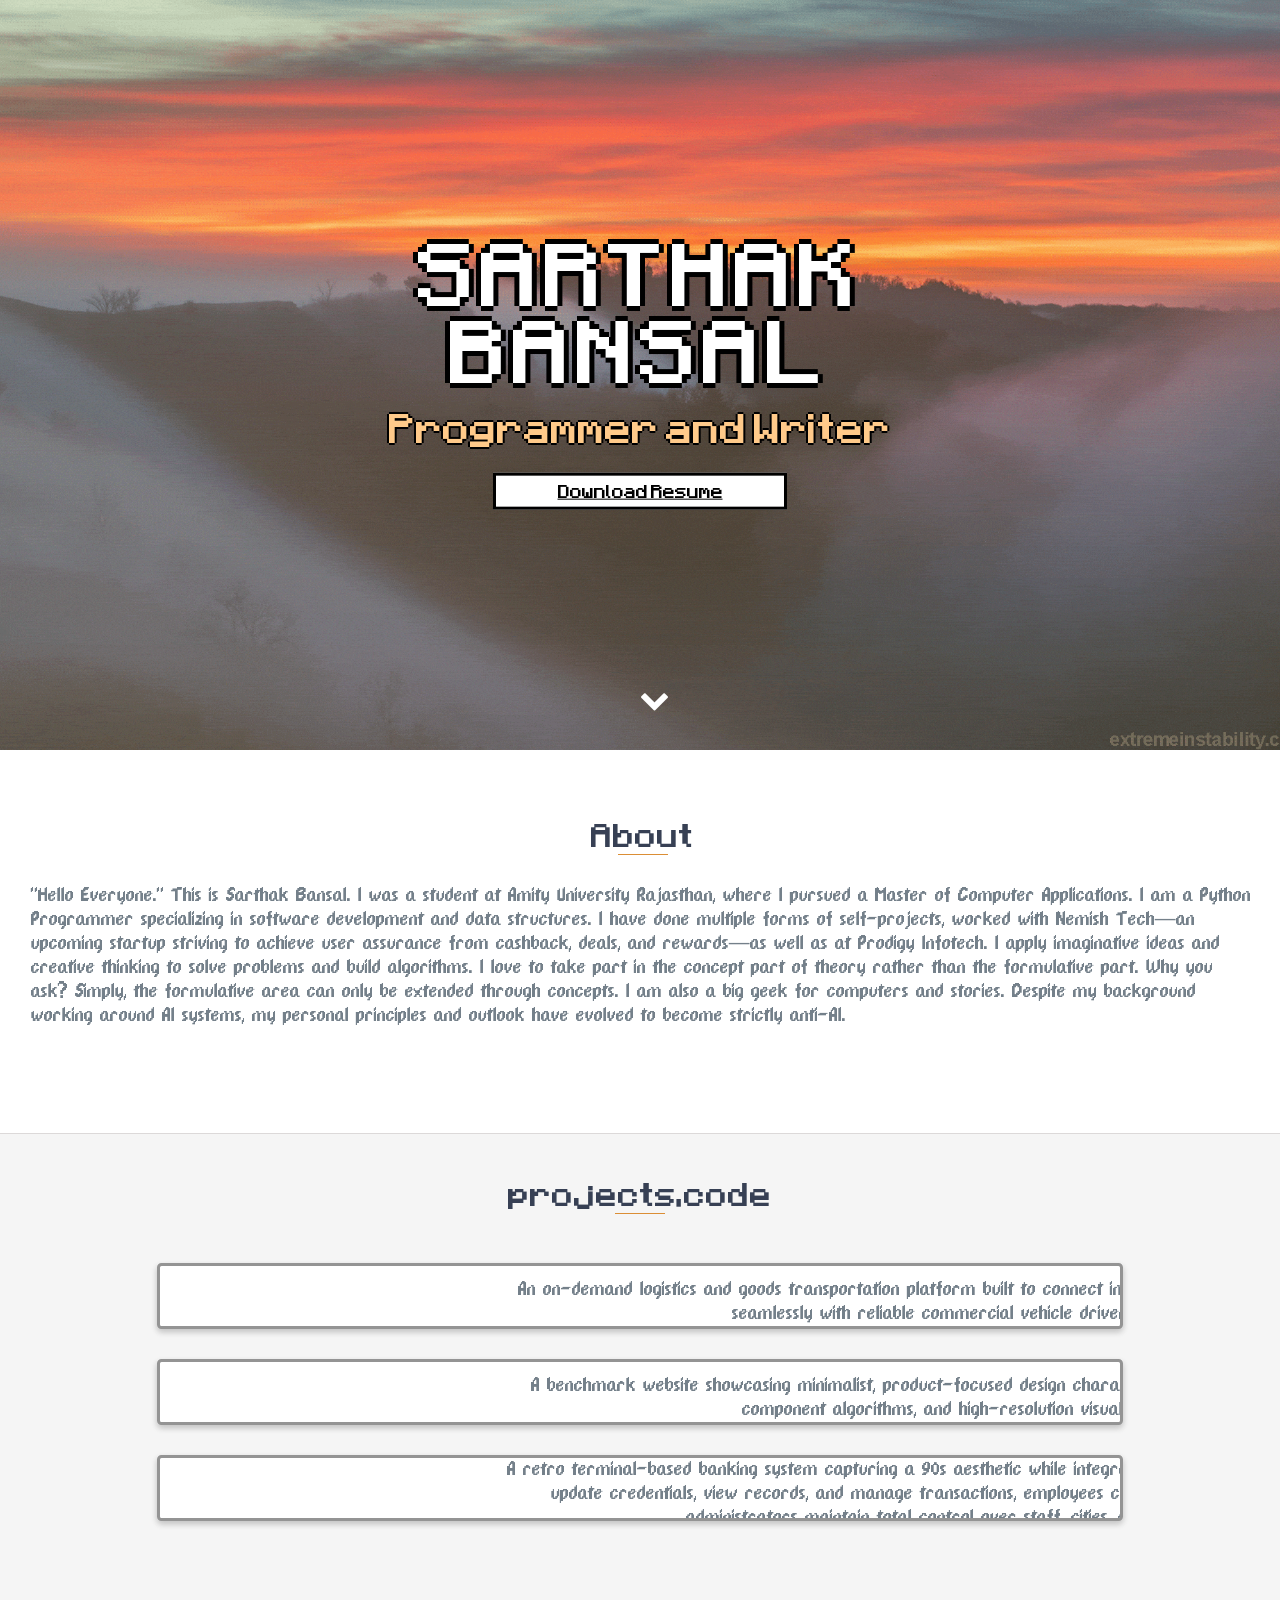
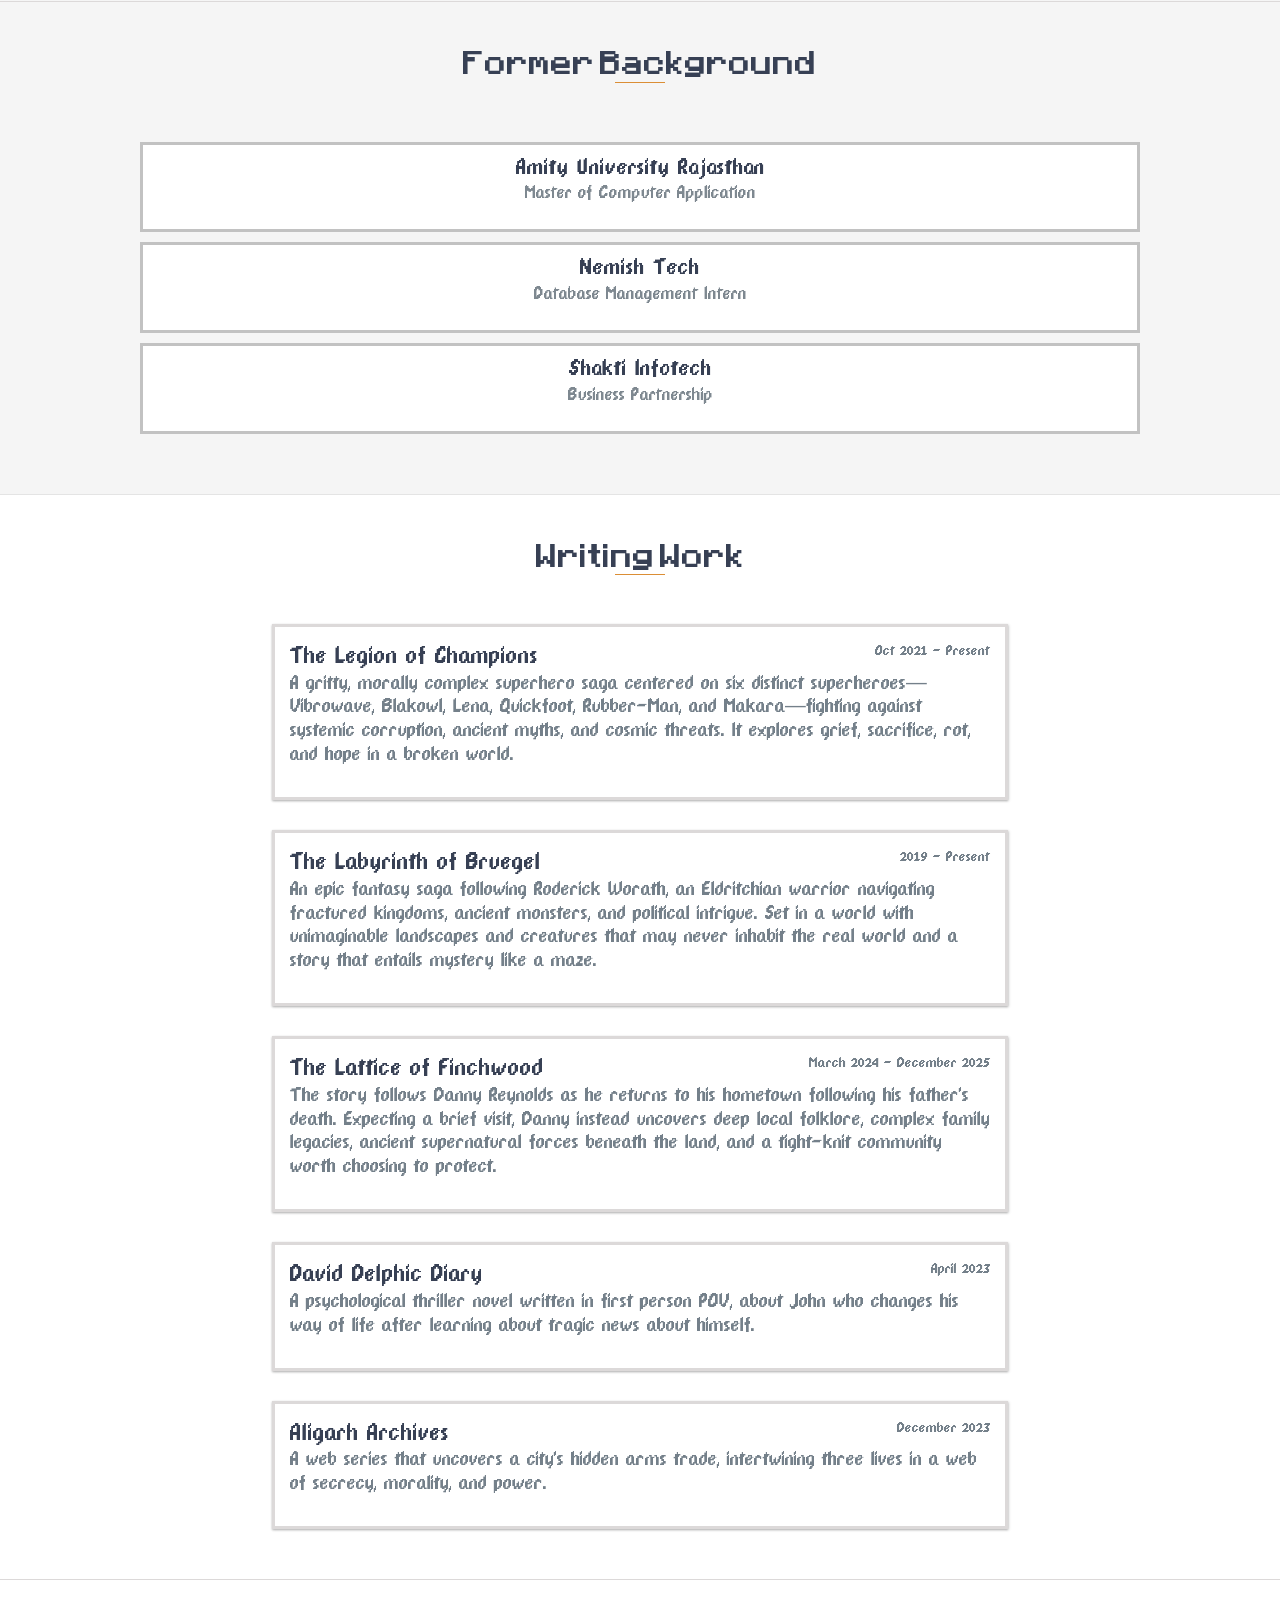
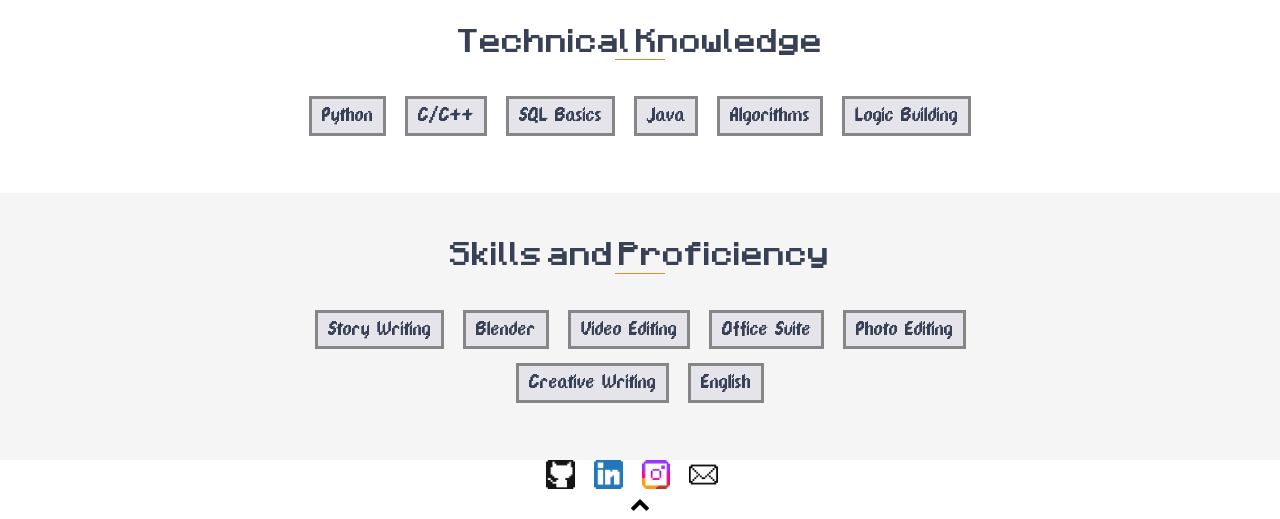
==== commit a0c6f9e7: "Update index.html" ====
--- a/index.html
+++ b/index.html
@@ -13,6 +13,16 @@
   <link rel="stylesheet" href="assets/css/styles.css">
   <link rel="stylesheet" href="assets/css/effects.css">
   <link rel="stylesheet" href="assets/css/retro.css">
+  <style>
+    /* Ensures text-only project cards render with proper spacing and don't collapse */
+    .project {
+      display: block !important;
+      padding: 30px !important;
+    }
+    .project .project-info {
+      width: 100% !important;
+    }
+  </style>
 </head>
 <body>
   <section id="top" class="hero">
@@ -39,7 +49,7 @@
 
   <section id="about">
     <h2 class="heading">About</h2>
-    <p>"Hello Everyone". This is Sarthak Bansal, I was a student at Amity University Rajasthan, pursued Masters of Computer Application. I am a Python Programmer specializing in software development and data structures, I have done multiple forms of self-projects, I worked with Nemish Tech, which is an upcoming startup striving to achieve user assurance from cashback, deals and rewards, as well as at Prodigy Infotech. I apply imaginative ideas and creative thinking to solve problems and build algorithms. I love to take part in the concept part of theory rather than the formulative part. Why you ask? Simply, the formulative area can only be extended through concepts. I am also a big geek for computers and stories. Despite my background working around AI systems, my personal principles and outlook have evolved to become strictly anti-AI.</p>
+    <p>"Hello Everyone." This is Sarthak Bansal. I was a student at Amity University Rajasthan, where I pursued a Master of Computer Applications. I am a Python Programmer specializing in software development and data structures. I have done multiple forms of self-projects, worked with Nemish Tech—an upcoming startup striving to achieve user assurance from cashback, deals, and rewards—as well as at Prodigy Infotech. I apply imaginative ideas and creative thinking to solve problems and build algorithms. I love to take part in the concept part of theory rather than the formulative part. Why you ask? Simply, the formulative area can only be extended through concepts. I am also a big geek for computers and stories. Despite my background working around AI systems, my personal principles and outlook have evolved to become strictly anti-AI.</p>
   </section>
 
   <div id="projects" class="background-alt">
@@ -50,11 +60,12 @@
           <div class="project-info">
             <h3>Samaan Seva</h3>
             <p>An on-demand logistics and goods transportation platform built to connect individual users and commercial enterprises seamlessly with reliable commercial vehicle drivers across India.</p>
+            <a href="#" target="_blank">View Project</a>
           </div>
         </div>
         <div class="project shadow-large">
           <div class="project-info">
-            <h3>Irhzh</h3>
+            <h3>irhzi</h3>
             <p>A benchmark website showcasing minimalist, product-focused design characterized by clean UI/UX layouts, modular component algorithms, and high-resolution visual presentation.</p>
             <a href="https://sabbydude.github.io/irhzi/" target="_blank">View Project</a>
           </div>
@@ -117,31 +128,81 @@
     </div>
   </div>
 
-  <div id="skills-technical">
-    <h2 class="heading">Technical Knowledge</h2>
+ <div id="skills">
+
+    <h2 class="heading">Technical Knowledge
+
+    </h2>
+
     <ul>
-      <li>Python</li>
-      <li>C/C++</li>
-      <li>SQL Basics</li>
-      <li>Java</li>
-      <li>Algorithms</li>
-      <li>Logic Building</li>
+
+      <li>Python
+
+      </li>
+
+      <li>C/C++
+
+      </li>
+
+      <li>SQL Basics
+
+      </li>
+
+      <li>Java
+
+      </li>
+
+      <li>Algorithms
+
+      </li>
+
+      <li>Logic Building
+
+      </li>
+
     </ul>
-  </div>
-
-  <div id="skills-proficiencies" class="background-alt">
-    <h2 class="heading">Skills and Proficiency</h2>
+
+  </div>
+
+  <div id="skills" class="background-alt">
+
+    <h2 class="heading">Skills and Proficiency
+
+    </h2>
+
     <ul>
-      <li>Story Writing</li>
-      <li>Blender</li>
-      <li>Video Editing</li>
-      <li>Office Suite</li>
-      <li>Photo Editing</li>
-      <li>Creative Writing</li>
-      <li>English</li>
+
+      <li>Story Writing
+
+      </li>
+
+      <li>Blender
+
+      </li>
+
+      <li>Video Editing
+
+      </li>
+
+      <li>Office Suite
+
+      </li>
+
+      <li>Photo Editing
+
+      </li>
+
+      <li>Creative Writing
+
+      </li>
+
+      <li>English
+
+      </li>
+
     </ul>
-  </div>
-
+
+  </div> 
   <footer>
     <div class="mobile">
       <div class="social-mob">
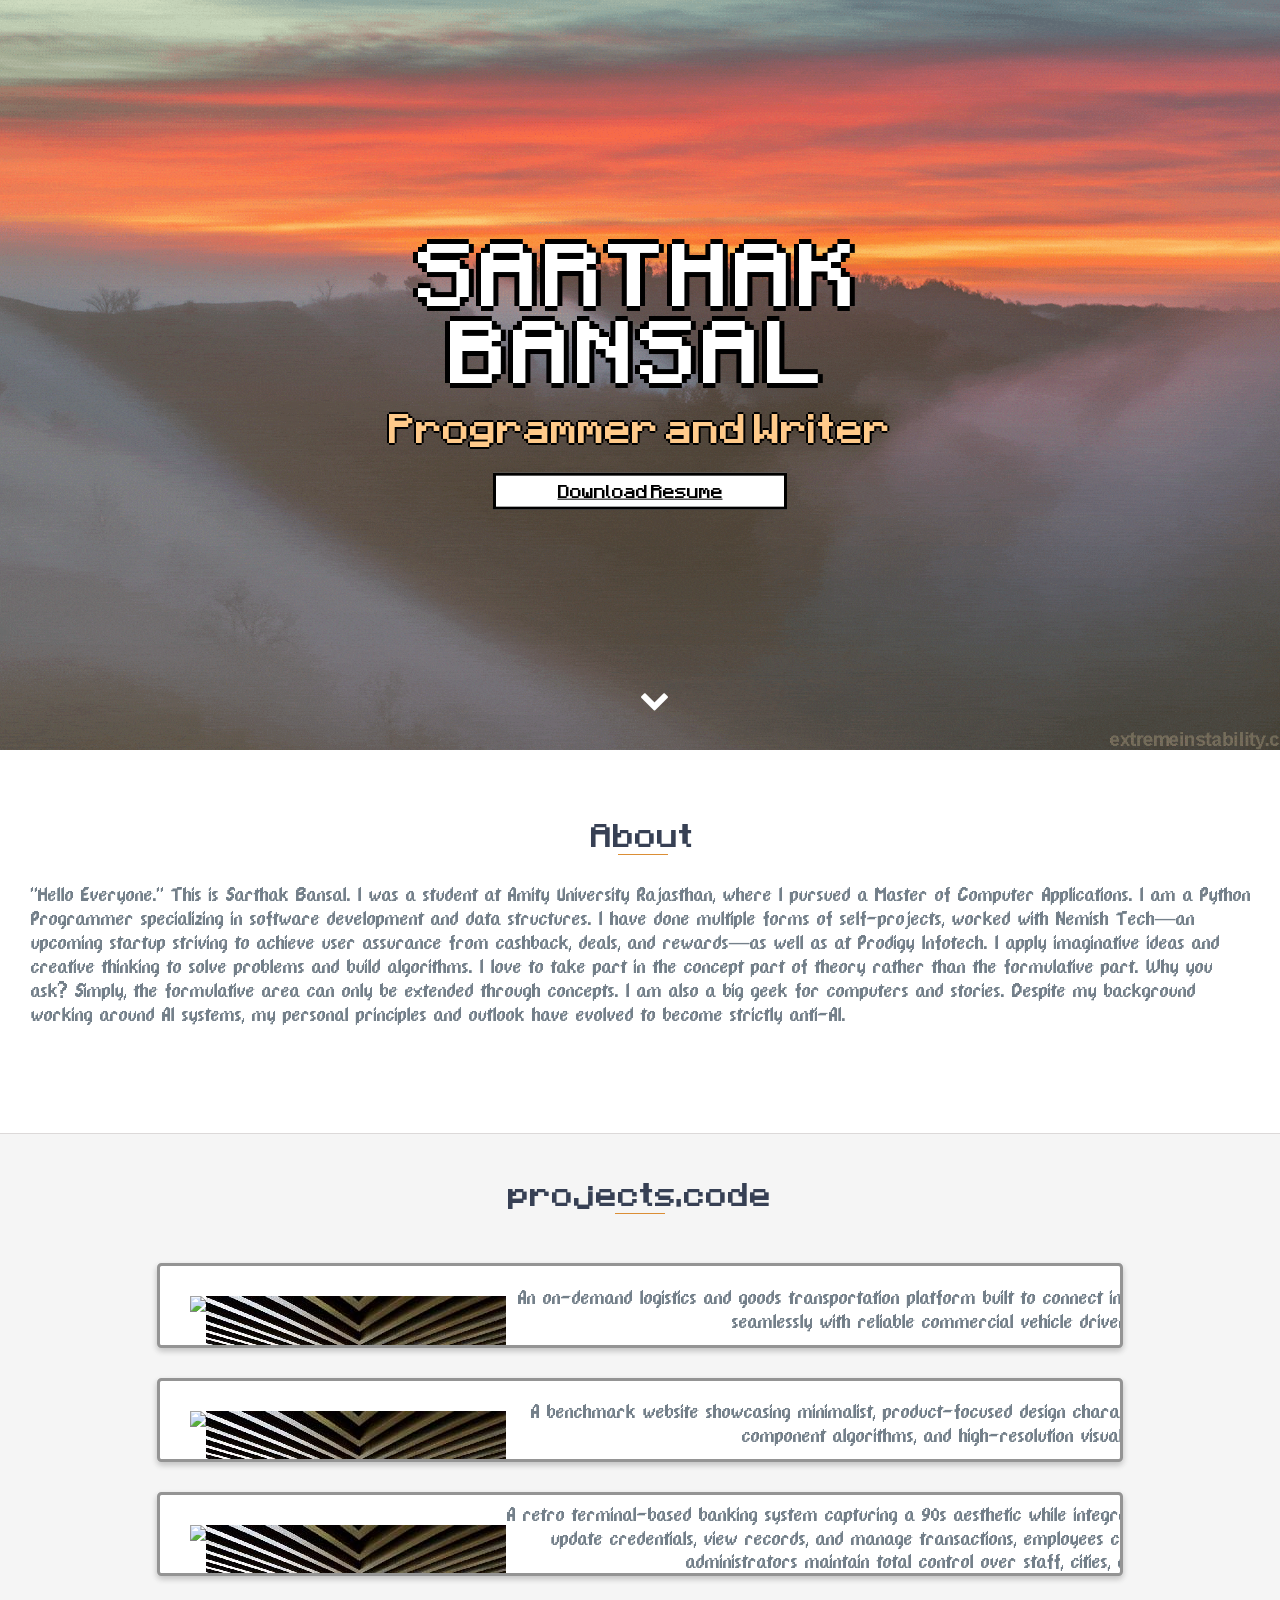
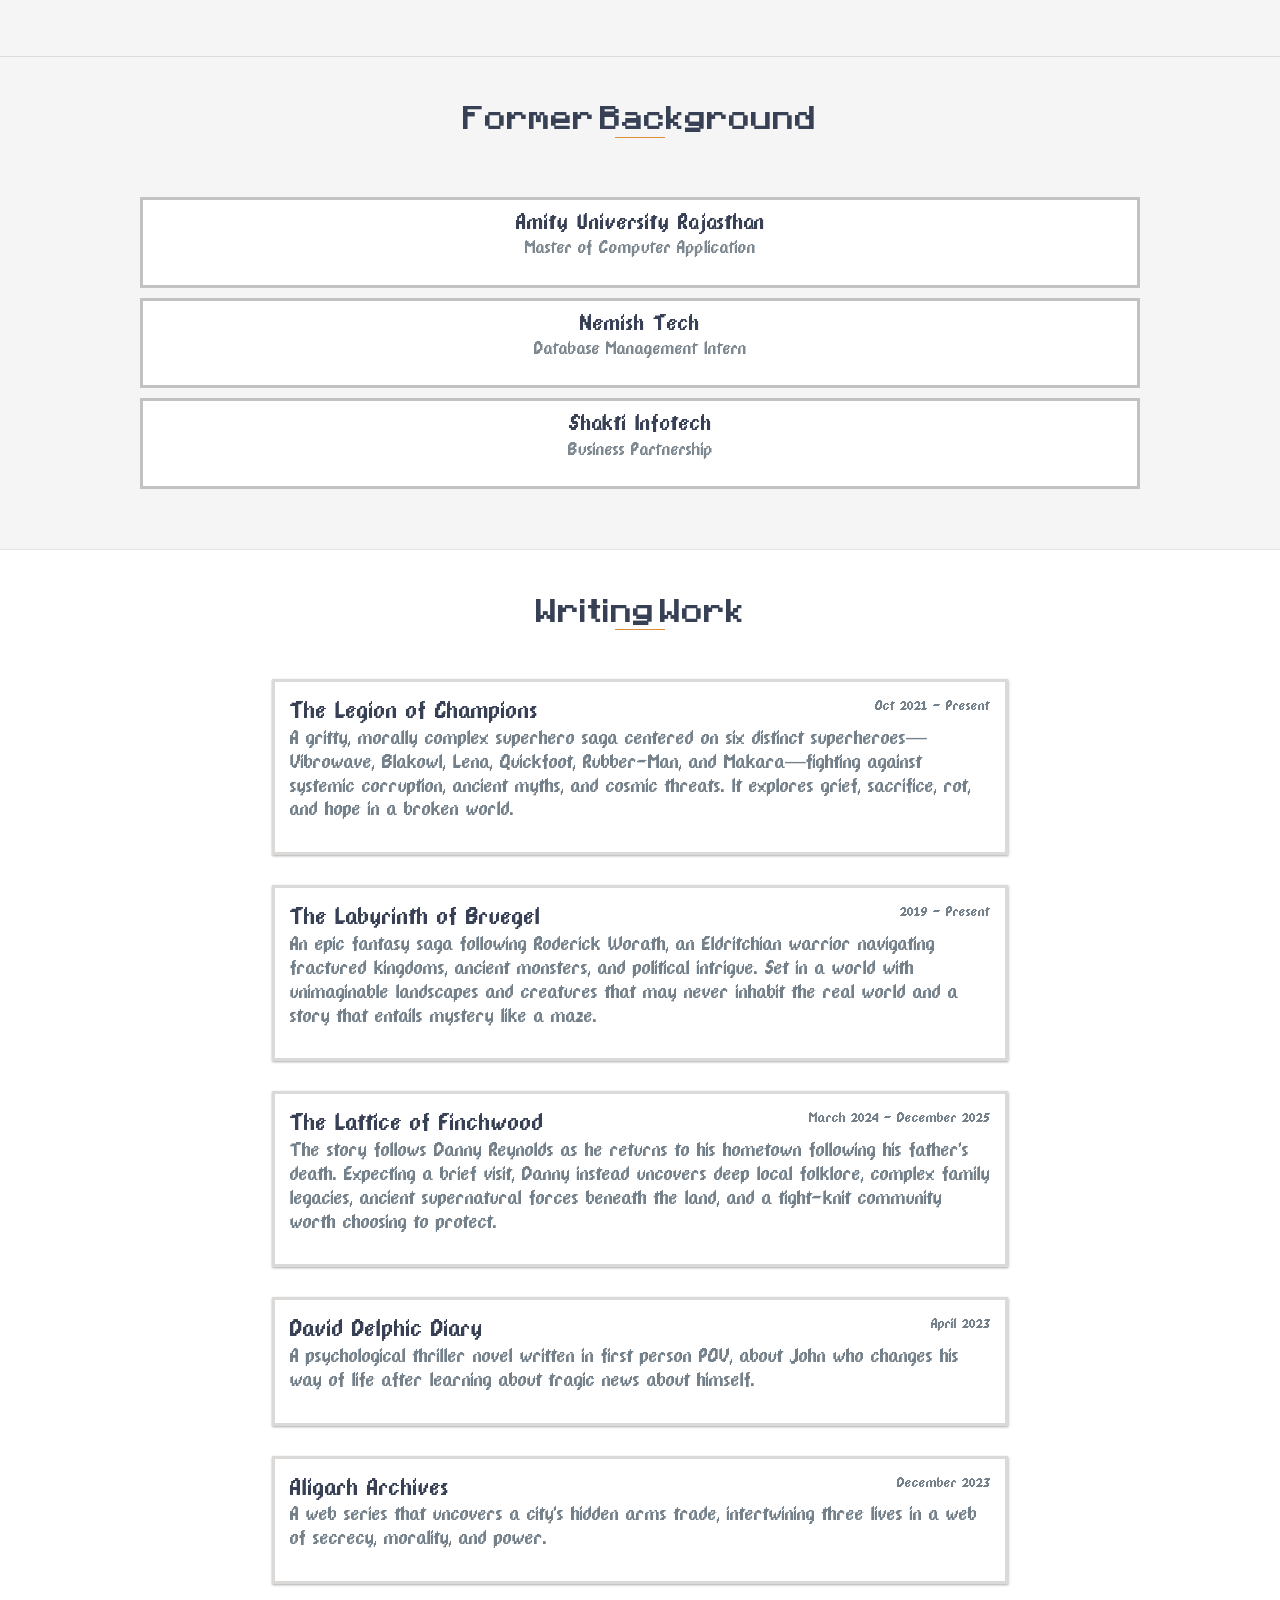
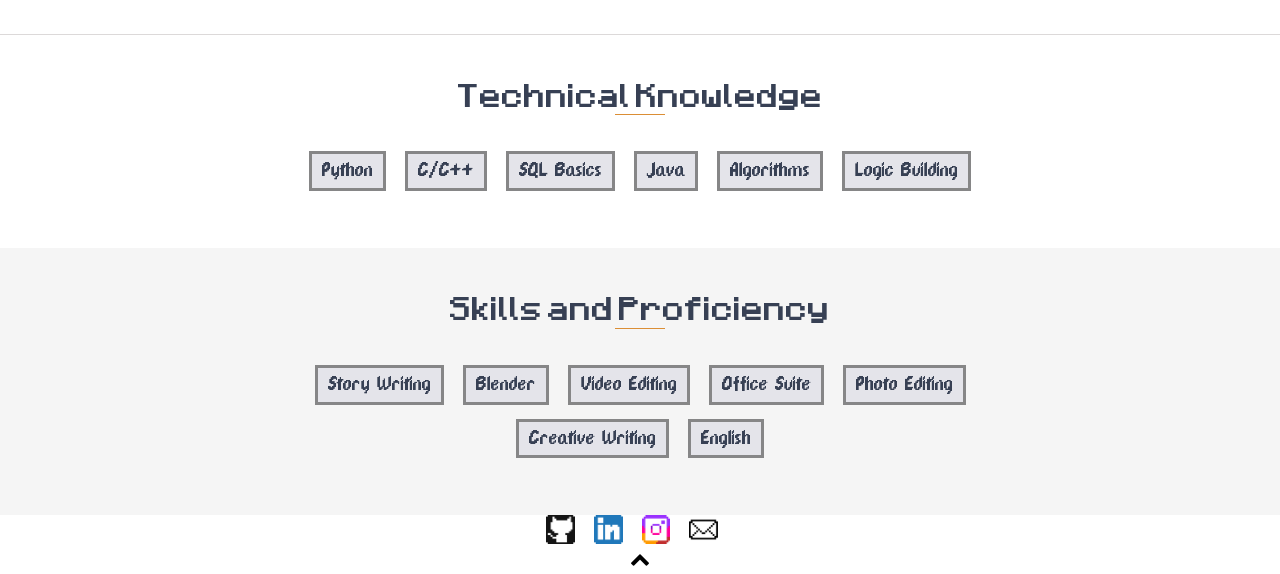
==== commit 8cf0d5a2: "Update index.html" ====
--- a/index.html
+++ b/index.html
@@ -53,34 +53,57 @@
   </section>
 
   <div id="projects" class="background-alt">
-    <h2 class="heading">projects.code</h2>
+    <h2 class="heading">projects.code
+    </h2>
     <div class="container">
       <div class="row">
         <div class="project shadow-large">
+          <div class="project-image">
+            <img src="pic(1).pg" alt="Steve Carell Smiling" />
+          </div>
           <div class="project-info">
-            <h3>Samaan Seva</h3>
-            <p>An on-demand logistics and goods transportation platform built to connect individual users and commercial enterprises seamlessly with reliable commercial vehicle drivers across India.</p>
-            <a href="#" target="_blank">View Project</a>
+            <h3>Samaan Seva            </h3>
+                        <p>An on-demand logistics and goods transportation platform built to connect individual users and commercial enterprises seamlessly with reliable commercial vehicle drivers across India.</p>
+            <a href="#">View Project
+            </a>
           </div>
         </div>
         <div class="project shadow-large">
+          <div class="project-image">
+            <img src="pic(2).png" alt="Lorem ipsum dolor sit" />
+          </div>
           <div class="project-info">
-            <h3>irhzi</h3>
-            <p>A benchmark website showcasing minimalist, product-focused design characterized by clean UI/UX layouts, modular component algorithms, and high-resolution visual presentation.</p>
-            <a href="https://sabbydude.github.io/irhzi/" target="_blank">View Project</a>
+            <h3>irhzi
+            </h3>
+          
+                      <p>A benchmark website showcasing minimalist, product-focused design characterized by clean UI/UX layouts, modular component algorithms, and high-resolution visual presentation.</p>
+
+          
+                      <a href="https://sabbydude.github.io/irhzi/">View Project
+            </a>
           </div>
         </div>
         <div class="project shadow-large">
+          <div class="project-image">
+            <img src="pic(3).png" alt="Lorem ipsum dolor sit" />
+          </div>
           <div class="project-info">
-            <h3>90s Bank Terminal</h3>
-            <p>A retro terminal-based banking system capturing a 90s aesthetic while integrating modern banking workflows. Users can update credentials, view records, and manage transactions, employees can analyze performance metrics, and administrators maintain total control over staff, cities, and branch locations.</p>
-            <a href="https://github.com/SabbyDude/90sbanksystem" target="_blank">View Project</a>
-          </div>
-        </div>
-      </div>
-    </div>
-  </div>
-
+            <h3>90s Bank Terminal            </h3>
+           
+                             <p>A retro terminal-based banking system capturing a 90s aesthetic while integrating modern banking workflows. Users can update credentials, view records, and manage transactions, employees can analyze performance metrics, and administrators maintain total control over staff, cities, and branch locations.</p>
+
+                      
+            <a href="https://SabbyDude.github.io/90sbanksystem">View Project
+            </a>
+          </div>
+        </div>
+      </div>
+    </div>
+  </div>
+
+
+
+  
   <div id="education" class="background-alt">
     <h2 class="heading">Former Background</h2>
     <div id="education-timeline">
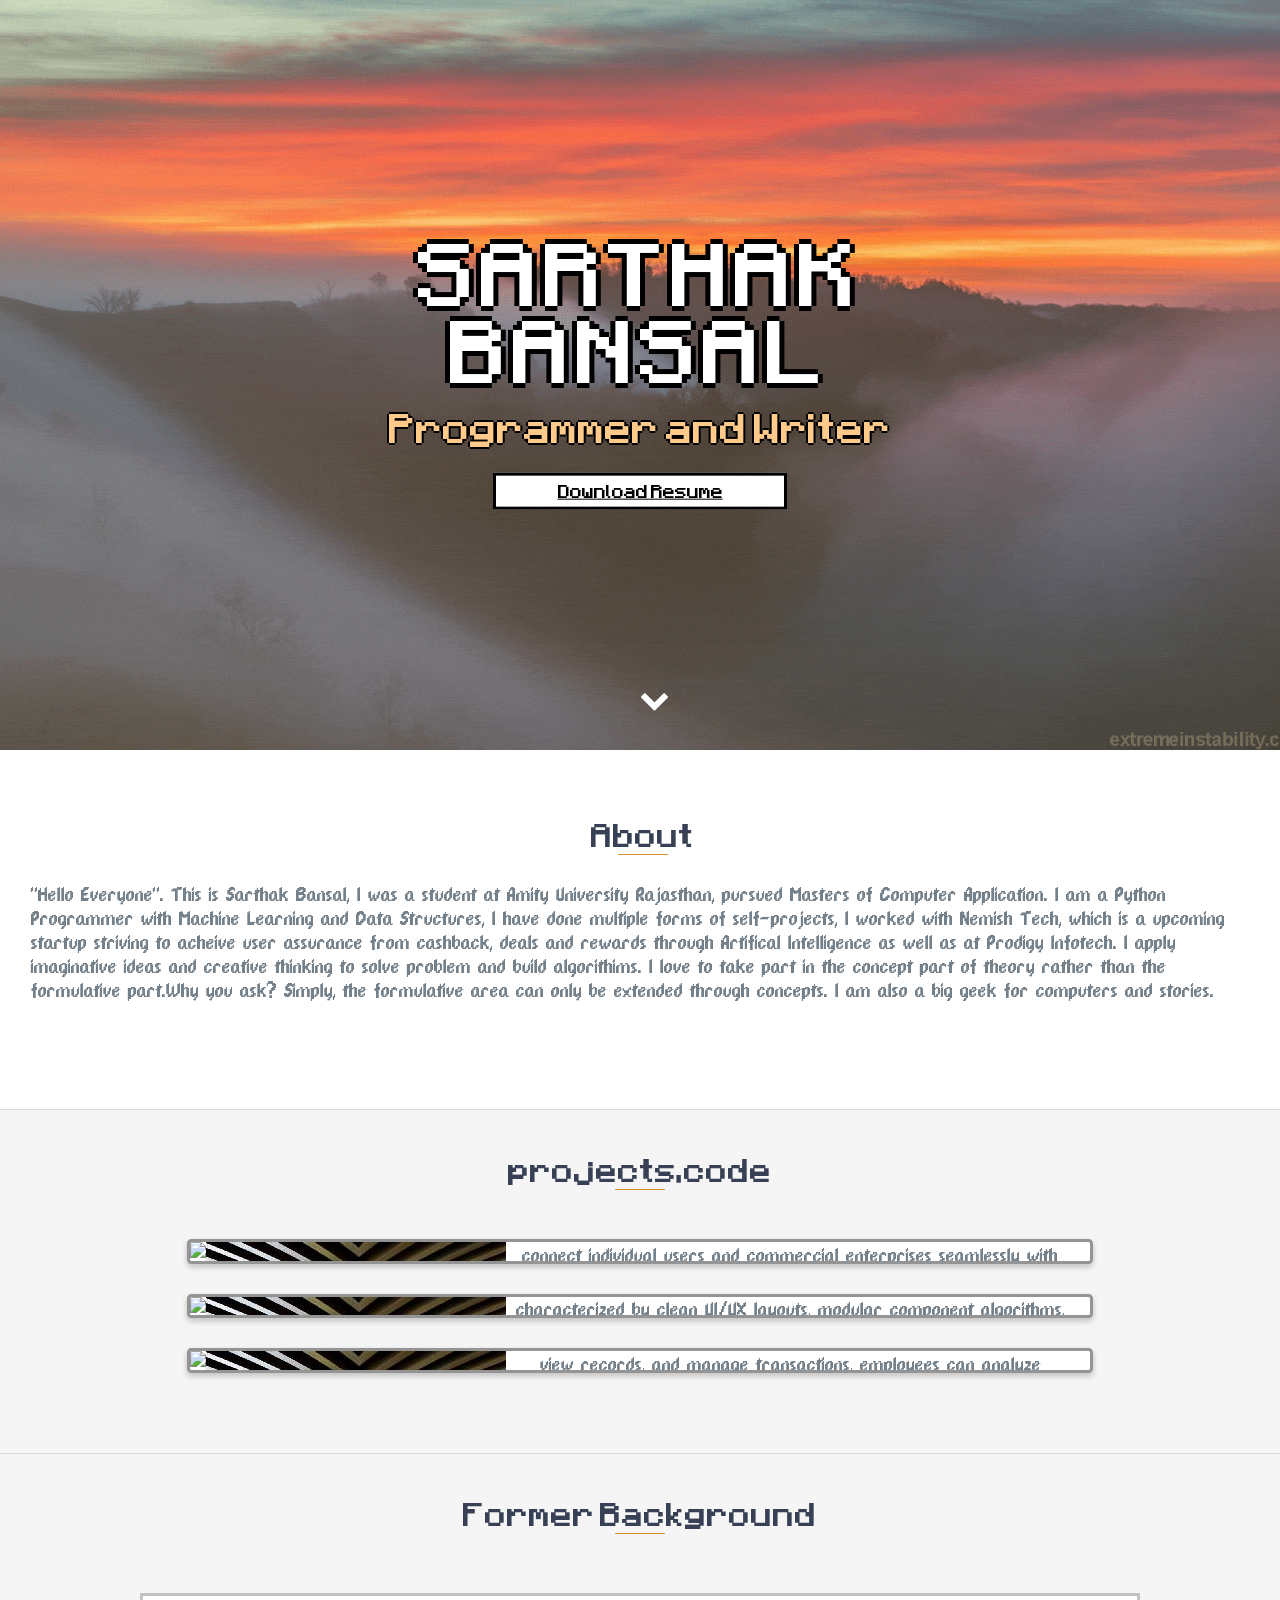
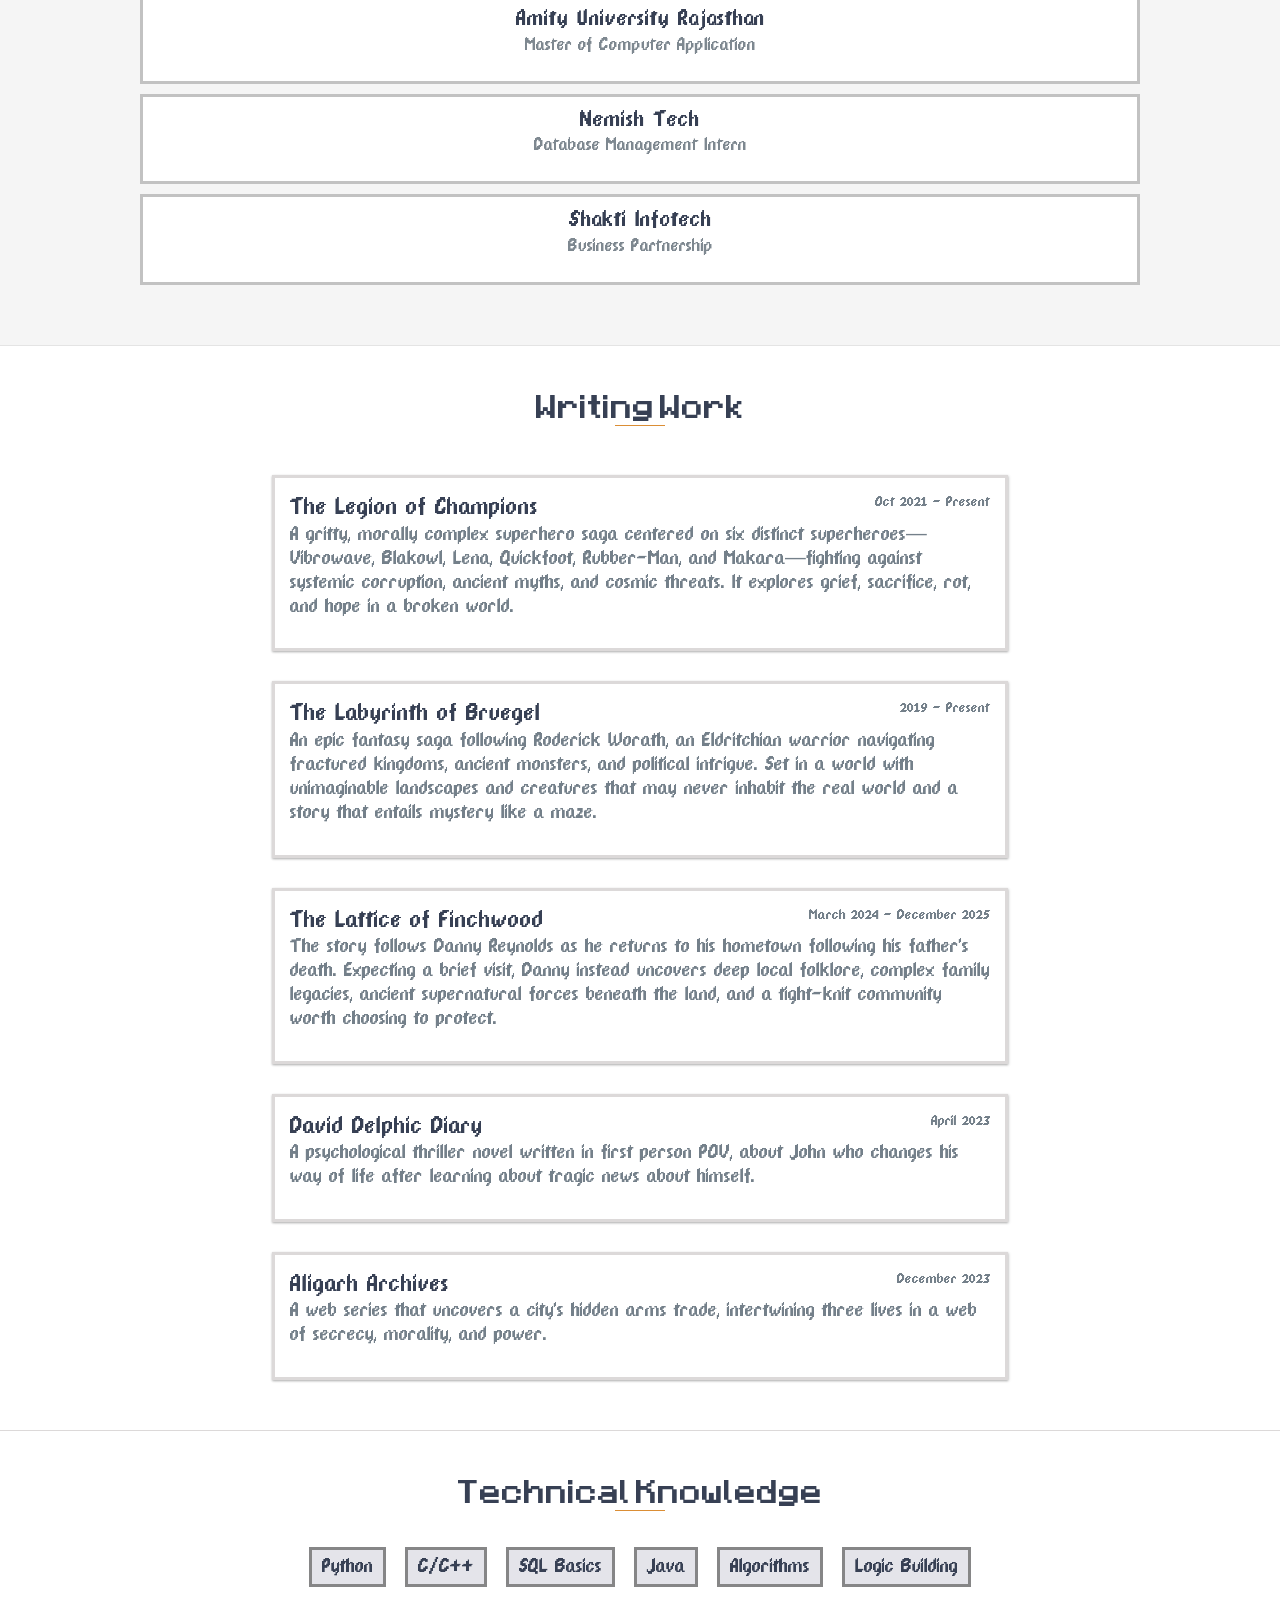
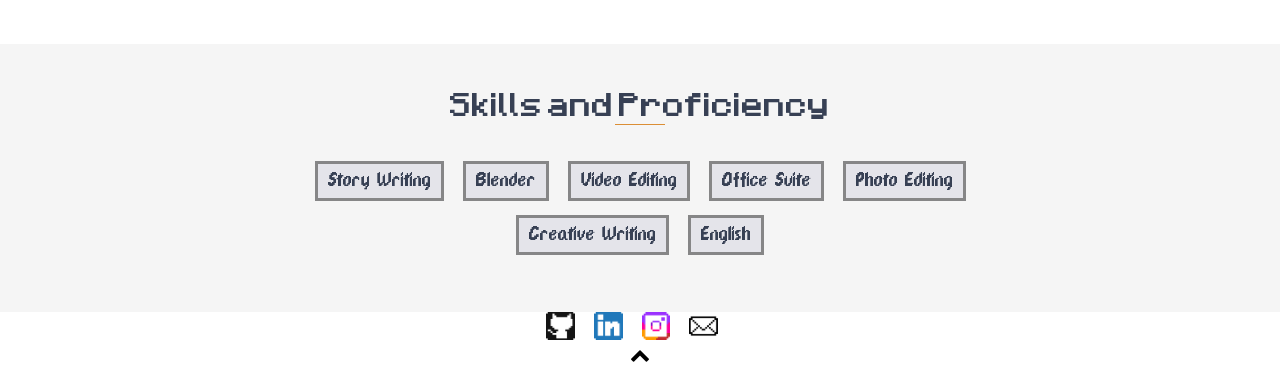
==== commit 691ac57e: "Update index.html" ====
--- a/index.html
+++ b/index.html
@@ -1,11 +1,11 @@
 <!DOCTYPE html>
-<html lang="en">
 <head>
   <meta charset="utf-8">
-  <title>Sarthak Bansal - Programmer and Writer</title>
+  <title>Sarthak Bansal
+  </title>
   <meta http-equiv="X-UA-Compatible" content="IE=edge">
-  <meta name="description" content="Portfolio of Sarthak Bansal, Python Programmer, Software Developer, and creative writer.">
-  <meta name="author" content="Sarthak Bansal">
+  <meta name="description" content="Lorem ipsum dolor sit amet, consectetur adipiscing elit. Aenean finibus velit eget nibh mollis interdum.">
+  <meta name="author" content="Krishnakanth Alagiri">
   <meta name="viewport" content="width=device-width, initial-scale=1">
   <link rel="shortcut icon" href="favicon.ico" type="image/x-icon">
   <link rel="icon" href="favicon.ico" type="image/x-icon">
@@ -13,16 +13,6 @@
   <link rel="stylesheet" href="assets/css/styles.css">
   <link rel="stylesheet" href="assets/css/effects.css">
   <link rel="stylesheet" href="assets/css/retro.css">
-  <style>
-    /* Ensures text-only project cards render with proper spacing and don't collapse */
-    .project {
-      display: block !important;
-      padding: 30px !important;
-    }
-    .project .project-info {
-      width: 100% !important;
-    }
-  </style>
 </head>
 <body>
   <section id="top" class="hero">
@@ -31,28 +21,33 @@
         <header>
         </header>
       </section>
-      <div id="to-top">
+      <span id="to-top">
         <div class="down-arrow floating-arrow">
           <a href="#about">
-            <i class="fa fa-chevron-down" aria-hidden="true"></i>
+            <i class="fa fa-chevron-down" aria-hidden="true">
+            </i>
           </a>
         </div>
-        <div class="hero-text" id="fadein">
-          <h1>Sarthak Bansal</h1>
-          <h2>Programmer and Writer</h2>
+        <div class="hero-text" id="fadein hero-overlay">
+          <h1>Sarthak Bansal
+          </h1>
+          <h2>Programmer and Writer
+          </h2>
           <br>
-          <a href="sarthak bansal resume-1.docx.pdf" class="btn">Download Resume</a>
-        </div>
-      </div>
-    </div>
+          <a href="sarthak bansal resume-1.docx.pdf" class="btn">Download Resume
+          </a>
+        </div>
+        </div>
+      </span>
   </section>
-
   <section id="about">
-    <h2 class="heading">About</h2>
-    <p>"Hello Everyone." This is Sarthak Bansal. I was a student at Amity University Rajasthan, where I pursued a Master of Computer Applications. I am a Python Programmer specializing in software development and data structures. I have done multiple forms of self-projects, worked with Nemish Tech—an upcoming startup striving to achieve user assurance from cashback, deals, and rewards—as well as at Prodigy Infotech. I apply imaginative ideas and creative thinking to solve problems and build algorithms. I love to take part in the concept part of theory rather than the formulative part. Why you ask? Simply, the formulative area can only be extended through concepts. I am also a big geek for computers and stories. Despite my background working around AI systems, my personal principles and outlook have evolved to become strictly anti-AI.</p>
+    <h2 class="heading">About
+    </h2>
+    <p>"Hello Everyone". This is Sarthak Bansal, I was a student at Amity University Rajasthan, pursued Masters of Computer Application. I am a Python Programmer with Machine Learning and Data Structures, I have done multiple forms of self-projects, I worked with Nemish Tech, which is a upcoming startup striving to acheive user assurance from cashback, deals and rewards through Artifical Intelligence as well as at Prodigy Infotech. I apply imaginative ideas and creative thinking to solve problem and build algorithims. I love to take part in the concept part of theory rather than the formulative part.Why you ask? Simply, the formulative area can only be extended through concepts. I am also a big geek for computers and stories.
+    </p>
   </section>
 
-  <div id="projects" class="background-alt">
+    <div id="projects" class="background-alt">
     <h2 class="heading">projects.code
     </h2>
     <div class="container">
@@ -101,27 +96,31 @@
     </div>
   </div>
 
-
-
   
   <div id="education" class="background-alt">
-    <h2 class="heading">Former Background</h2>
+    <h2 class="heading">Former Background
+    </h2>
     <div id="education-timeline">
       <div data-date="September 2010 – July 2015">
-        <h3>Amity University Rajasthan</h3>
-        <h4>Master of Computer Application</h4>
+        <h3>Amity University Rajasthan 
+        </h3>
+        <h4>Master of Computer Application
+        </h4>
       </div>
       <div data-date="August 2015 – April 2017">
-        <h3>Nemish Tech</h3>
-        <h4>Database Management Intern</h4>
+        <h3>Nemish Tech
+        </h3>
+        <h4>Database Management Intern
+        </h4>
       </div>
       <div data-date="August 2015 – April 2017">
-        <h3>Shakti Infotech</h3>
-        <h4>Business Partnership</h4>
-      </div>
-    </div>
-  </div>
-
+        <h3>Shakti Infotech
+        </h3>
+        <h4>Business Partnership
+        </h4>
+      </div>
+    </div>
+  </div>
   <div id="x-education">
     <h2 class="heading">Writing Work</h2>
     <div class="x-education-block shadow">
@@ -151,105 +150,94 @@
     </div>
   </div>
 
- <div id="skills">
-
+  
+  <div id="skills">
     <h2 class="heading">Technical Knowledge
-
-    </h2>
-
+    </h2>
     <ul>
-
       <li>Python
-
-      </li>
-
+      </li>
       <li>C/C++
-
-      </li>
-
+      </li>
       <li>SQL Basics
-
-      </li>
-
+      </li>
       <li>Java
-
-      </li>
-
+      </li>
       <li>Algorithms
-
-      </li>
-
+      </li>
       <li>Logic Building
-
-      </li>
-
+      </li>
     </ul>
-
-  </div>
-
+  </div>
   <div id="skills" class="background-alt">
-
     <h2 class="heading">Skills and Proficiency
-
-    </h2>
-
+    </h2>
     <ul>
-
       <li>Story Writing
-
-      </li>
-
+      </li>
       <li>Blender
-
-      </li>
-
+      </li>
       <li>Video Editing
-
-      </li>
-
+      </li>
       <li>Office Suite
-
-      </li>
-
+      </li>
       <li>Photo Editing
-
-      </li>
-
+      </li>
       <li>Creative Writing
-
-      </li>
-
+      </li>
       <li>English
-
-      </li>
-
+      </li>
     </ul>
-
-  </div> 
+  </div>
+  <!-- <div id="contact-me">
+    <div id="contact-me-overlay">
+      <h2 class="heading">Get in Touch
+      </h2>
+      <div id="contact-me-form">
+        <form method="POST" action="about_blank">
+          <input type="hidden" name="_subject" value="Contact request from personal website" />
+          <input type="email" class="shadow" name="_replyto" placeholder="Your email" required>
+          <textarea name="message" class="shadow" placeholder="Your message go here" required>
+          </textarea>
+          <button class="btn" type="submit">Send Message
+          </button>
+        </form>
+      </div>
+    </div>
+  </div> -->
   <footer>
-    <div class="mobile">
-      <div class="social-mob">
-        <a href="https://github.com/SabbyDude" target="_blank">
-          <img src="assets/img/icons/GitHub.png" alt="GitHub">
+    </span>
+  <div class="mobile">
+
+    <div class="social-mob">
+      <a href="https://github.com/SabbyDude" target="_blank">
+        <img src="assets\img\icons\GitHub.png" alt="Your_Name - GitHub">
+      </a>
+      <a href="https://www.linkedin.com/in/sarthak-bansal-bb5675198/" target="_blank">
+        <img src="assets\img\icons\LinkedIn.png" alt="Your_Name - LinkedIn">
+      </a>
+      </a>
+      <a href="https://www.instagram.com/sabbydoof/?hl=en" target="_blank">
+        <img src="assets\img\icons\Instagram.png" alt="Your_Name - Instagram">
+      </a>
+    
+      
+      <!-- <a href="https://www.instagram.com/" target="_blank">
+        <img src="assets\img\icons\Instagram.png" alt="Your_Name - Instagram"> -->
+      </a>
+      <a href="mailto:incsabbydude@gmail.com" target="_blank">
+        <img src="assets\img\icons\Mail.png" alt="SabbyDoof - Mail">
+        </div>
+    </div>
+    <span id="to-top">
+      <div class="up-arrow floating-arrow">
+        <a href="#top">
+          <i class="fa fa-chevron-up" aria-hidden="true">
+          </i>
         </a>
-        <a href="https://www.linkedin.com/in/sarthak-bansal-bb5675198/" target="_blank">
-          <img src="assets/img/icons/LinkedIn.png" alt="LinkedIn">
-        </a>
-        <a href="https://www.instagram.com/sabbydoof/?hl=en" target="_blank">
-          <img src="assets/img/icons/Instagram.png" alt="Instagram">
-        </a>
-        <a href="mailto:incsabbydude@gmail.com" target="_blank">
-          <img src="assets/img/icons/Mail.png" alt="Mail">
-        </a>
-      </div>
-    </div>
-    <div class="up-arrow floating-arrow">
-      <a href="#top">
-        <i class="fa fa-chevron-up" aria-hidden="true"></i>
-      </a>
-    </div>
-  </footer>
-
-  <script src="https://ajax.googleapis.com/ajax/libs/jquery/1.12.4/jquery.min.js"></script>
-</body>
-</html>
+      </div>
+      </footer>
+    <script src="https://ajax.googleapis.com/ajax/libs/jquery/1.12.4/jquery.min.js">
+    </script>
+    </body>
+  </html>
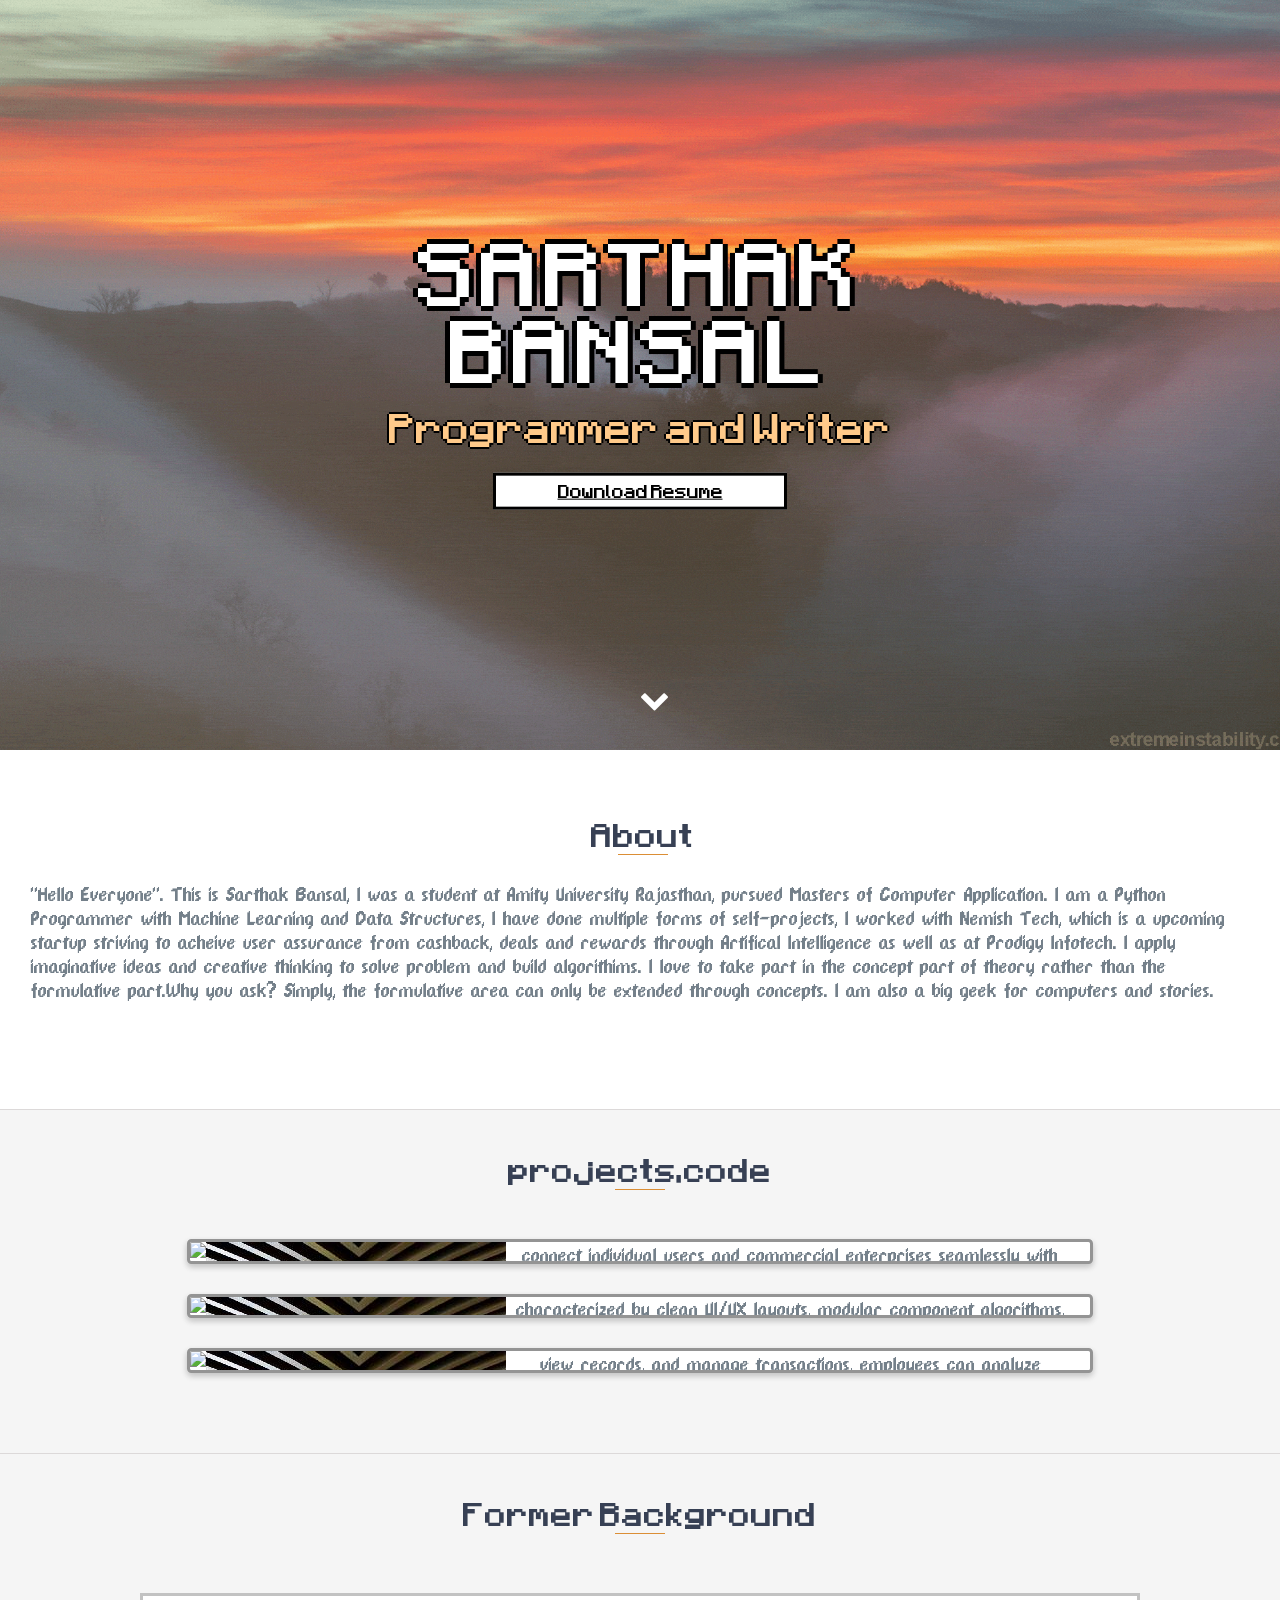
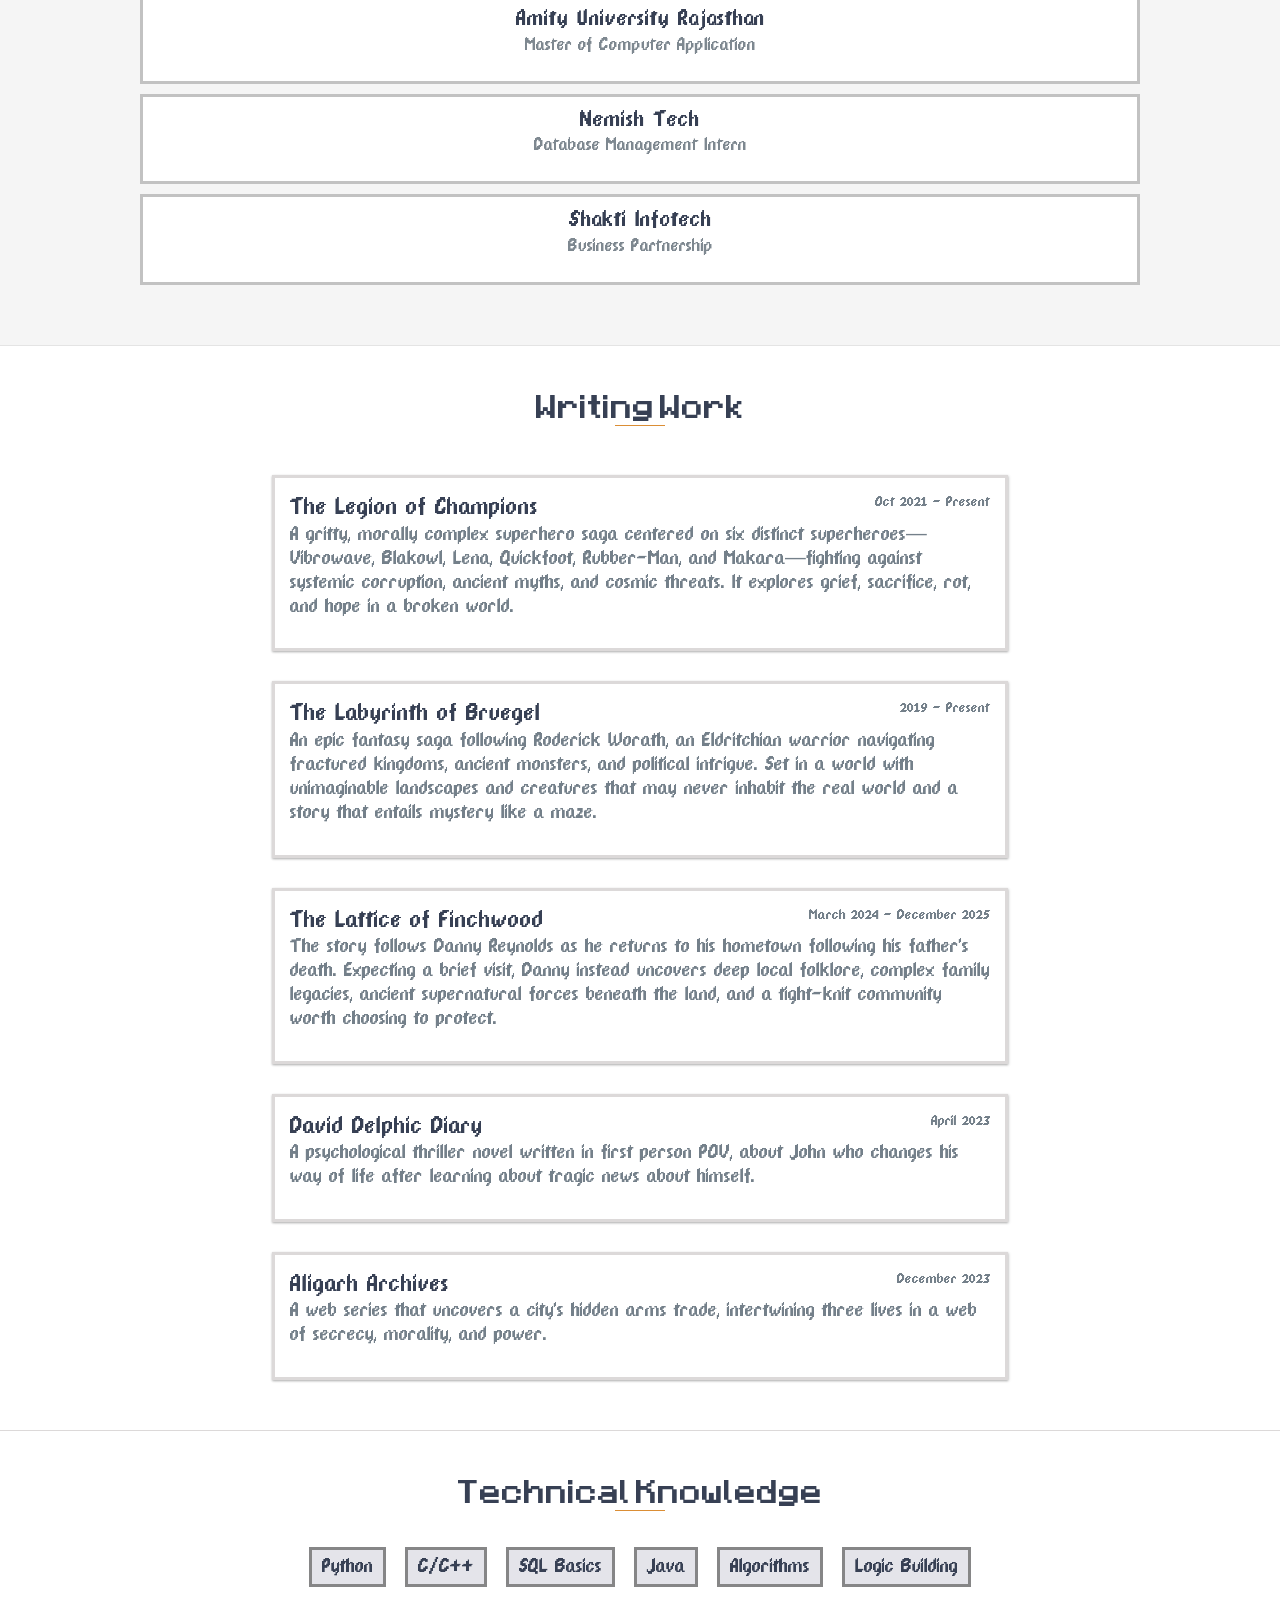
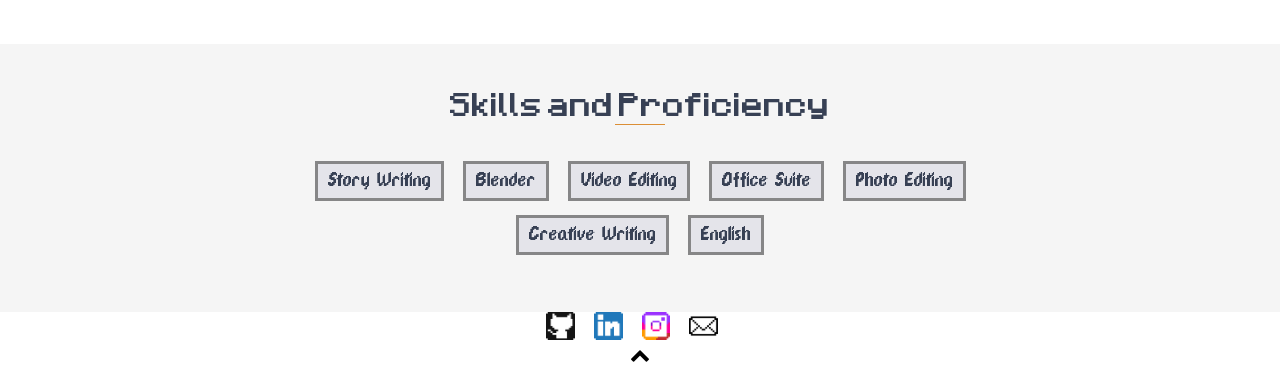
==== commit 1781d8a1: "Update index.html" ====
--- a/index.html
+++ b/index.html
@@ -54,7 +54,7 @@
       <div class="row">
         <div class="project shadow-large">
           <div class="project-image">
-            <img src="pic(1).pg" alt="Steve Carell Smiling" />
+            <img src="pic(1).png" alt="Steve Carell Smiling" />
           </div>
           <div class="project-info">
             <h3>Samaan Seva            </h3>
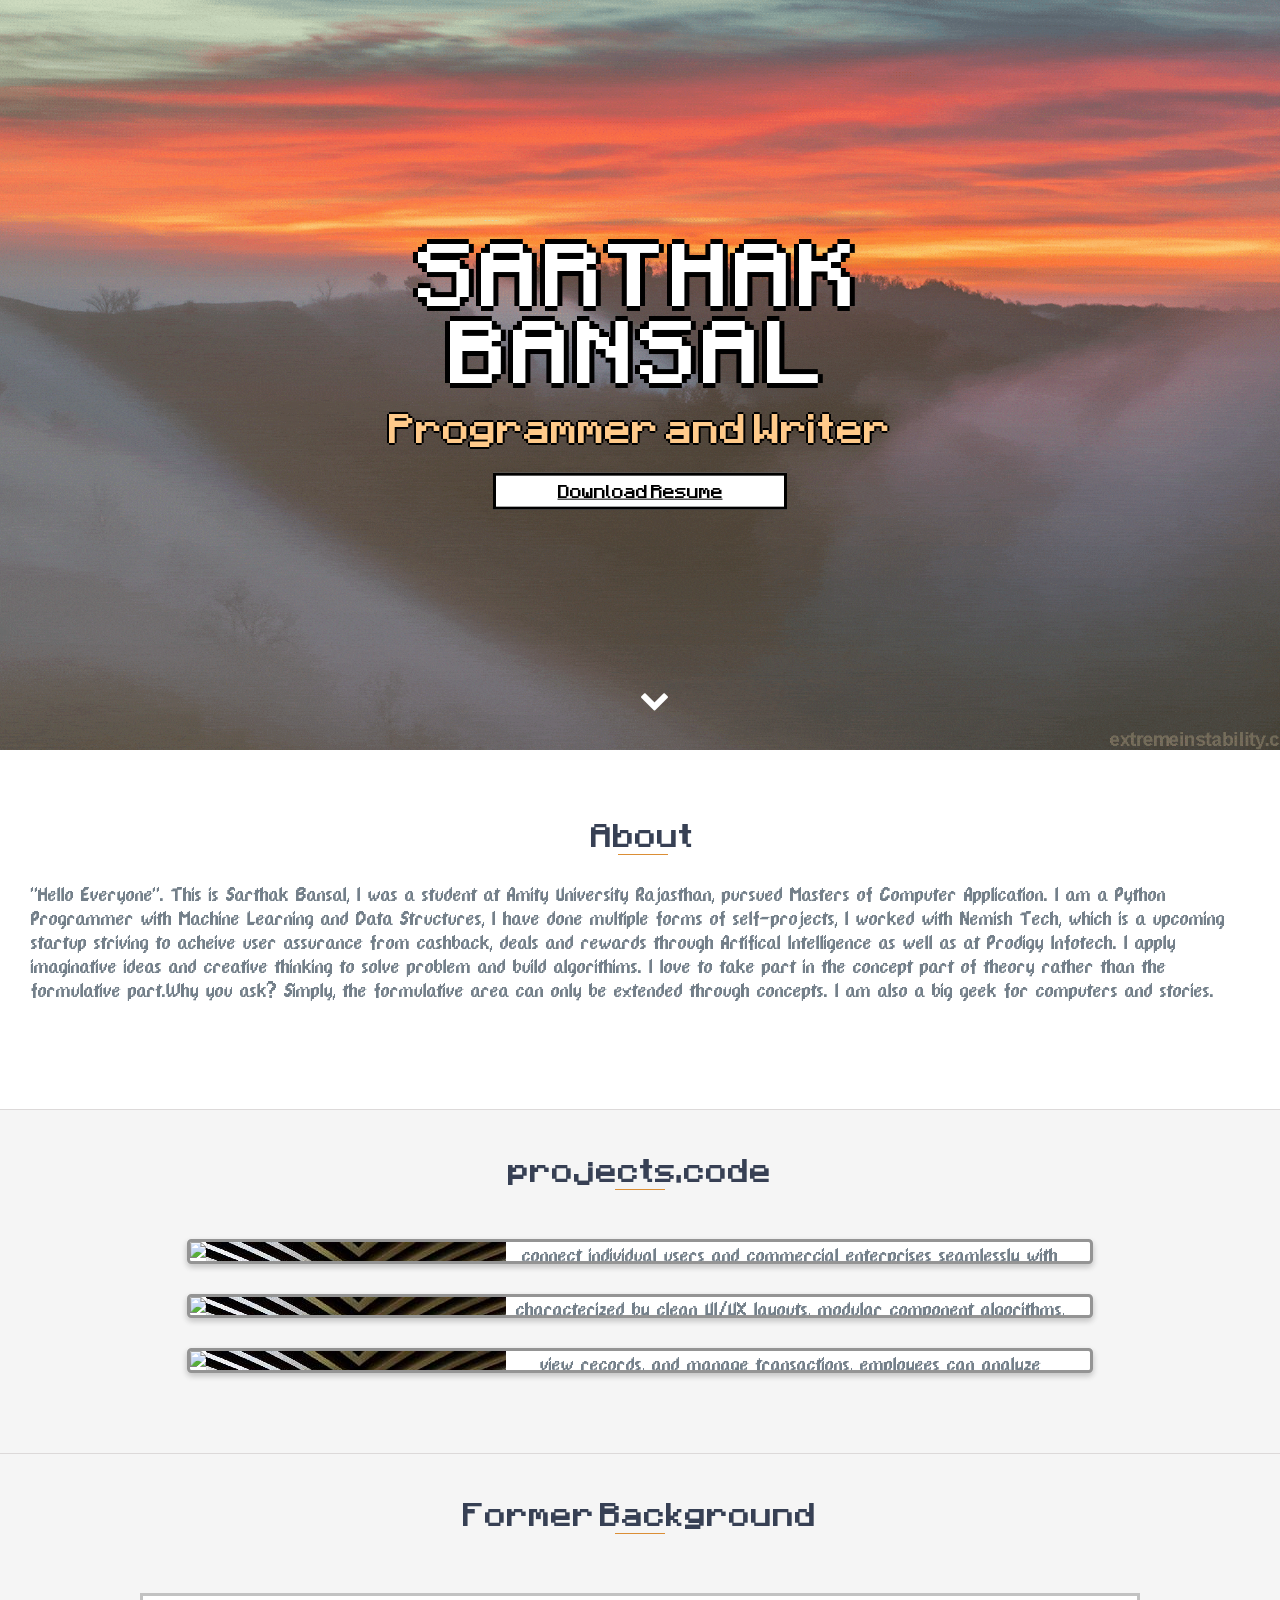
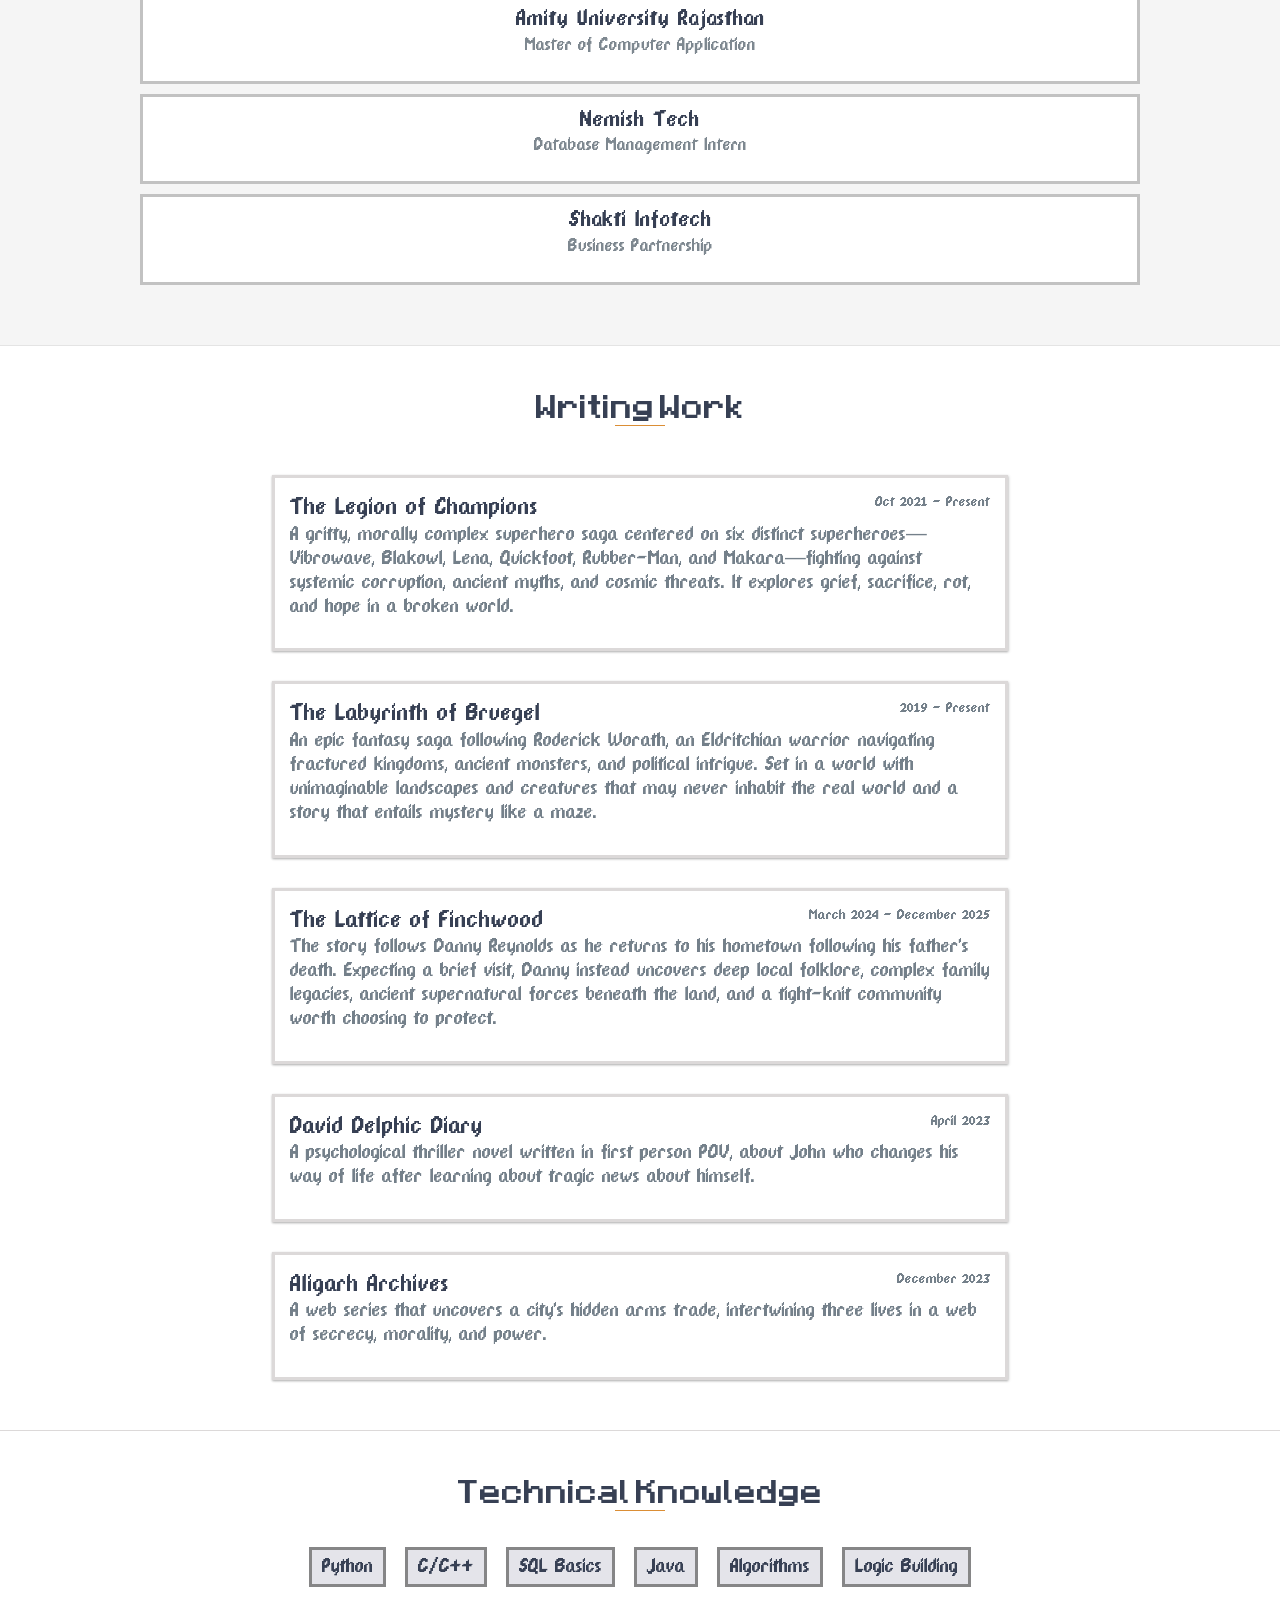
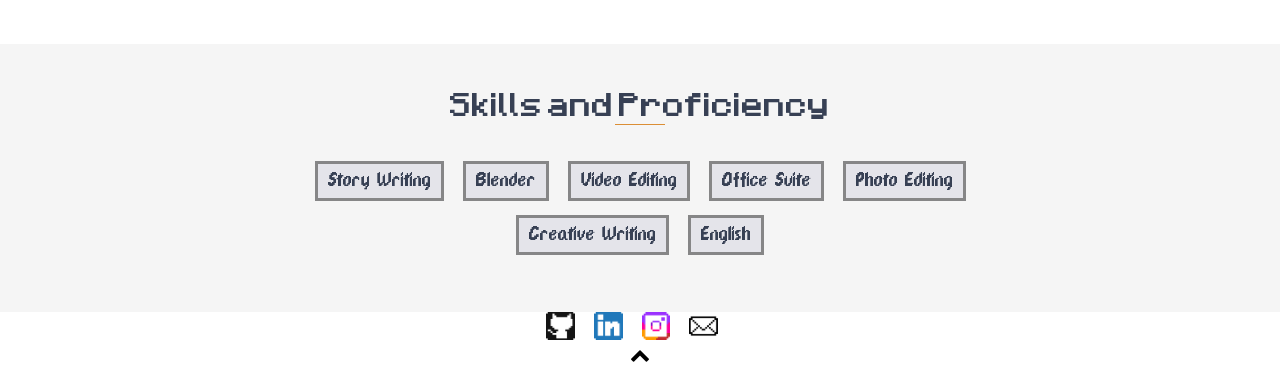
==== commit 077ec8b3: "Update index.html" ====
--- a/index.html
+++ b/index.html
@@ -47,55 +47,47 @@
     </p>
   </section>
 
-    <div id="projects" class="background-alt">
-    <h2 class="heading">projects.code
-    </h2>
-    <div class="container">
-      <div class="row">
-        <div class="project shadow-large">
-          <div class="project-image">
-            <img src="pic(1).png" alt="Steve Carell Smiling" />
-          </div>
-          <div class="project-info">
-            <h3>Samaan Seva            </h3>
-                        <p>An on-demand logistics and goods transportation platform built to connect individual users and commercial enterprises seamlessly with reliable commercial vehicle drivers across India.</p>
-            <a href="#">View Project
-            </a>
-          </div>
-        </div>
-        <div class="project shadow-large">
-          <div class="project-image">
-            <img src="pic(2).png" alt="Lorem ipsum dolor sit" />
-          </div>
-          <div class="project-info">
-            <h3>irhzi
-            </h3>
-          
-                      <p>A benchmark website showcasing minimalist, product-focused design characterized by clean UI/UX layouts, modular component algorithms, and high-resolution visual presentation.</p>
-
-          
-                      <a href="https://sabbydude.github.io/irhzi/">View Project
-            </a>
-          </div>
-        </div>
-        <div class="project shadow-large">
-          <div class="project-image">
-            <img src="pic(3).png" alt="Lorem ipsum dolor sit" />
-          </div>
-          <div class="project-info">
-            <h3>90s Bank Terminal            </h3>
-           
-                             <p>A retro terminal-based banking system capturing a 90s aesthetic while integrating modern banking workflows. Users can update credentials, view records, and manage transactions, employees can analyze performance metrics, and administrators maintain total control over staff, cities, and branch locations.</p>
-
-                      
-            <a href="https://SabbyDude.github.io/90sbanksystem">View Project
-            </a>
-          </div>
-        </div>
-      </div>
-    </div>
-  </div>
-
+ <div id="projects" class="background-alt">
+  <h2 class="heading">projects.code</h2>
+  <div class="container">
+    <div class="row">
+
+      <div class="project shadow-large">
+        <div class="project-image">
+          <img src="pic-1.png" alt="Samaan Seva Preview" />
+        </div>
+        <div class="project-info">
+          <h3>Samaan Seva</h3>
+          <p>An on-demand logistics and goods transportation platform built to connect individual users and commercial enterprises seamlessly with reliable commercial vehicle drivers across India.</p>
+          <a href="#" target="_blank">View Project</a>
+        </div>
+      </div>
+
+      <div class="project shadow-large">
+        <div class="project-image">
+          <img src="pic-2.png" alt="irhzi Preview" />
+        </div>
+        <div class="project-info">
+          <h3>irhzi</h3>
+          <p>A benchmark website showcasing minimalist, product-focused design characterized by clean UI/UX layouts, modular component algorithms, and high-resolution visual presentation.</p>
+          <a href="https://sabbydude.github.io/irhzi/" target="_blank">View Project</a>
+        </div>
+      </div>
+
+      <div class="project shadow-large">
+        <div class="project-image">
+          <img src="pic-3.png" alt="90s Bank Terminal Preview" />
+        </div>
+        <div class="project-info">
+          <h3>90s Bank Terminal</h3>
+          <p>A retro terminal-based banking system capturing a 90s aesthetic while integrating modern banking workflows. Users can update credentials, view records, and manage transactions, employees can analyze performance metrics, and administrators maintain total control over staff, cities, and branch locations.</p>
+          <a href="https://github.com/SabbyDude/90sbanksystem" target="_blank">View Project</a>
+        </div>
+      </div>
+
+    </div>
+  </div>
+</div>
   
   <div id="education" class="background-alt">
     <h2 class="heading">Former Background
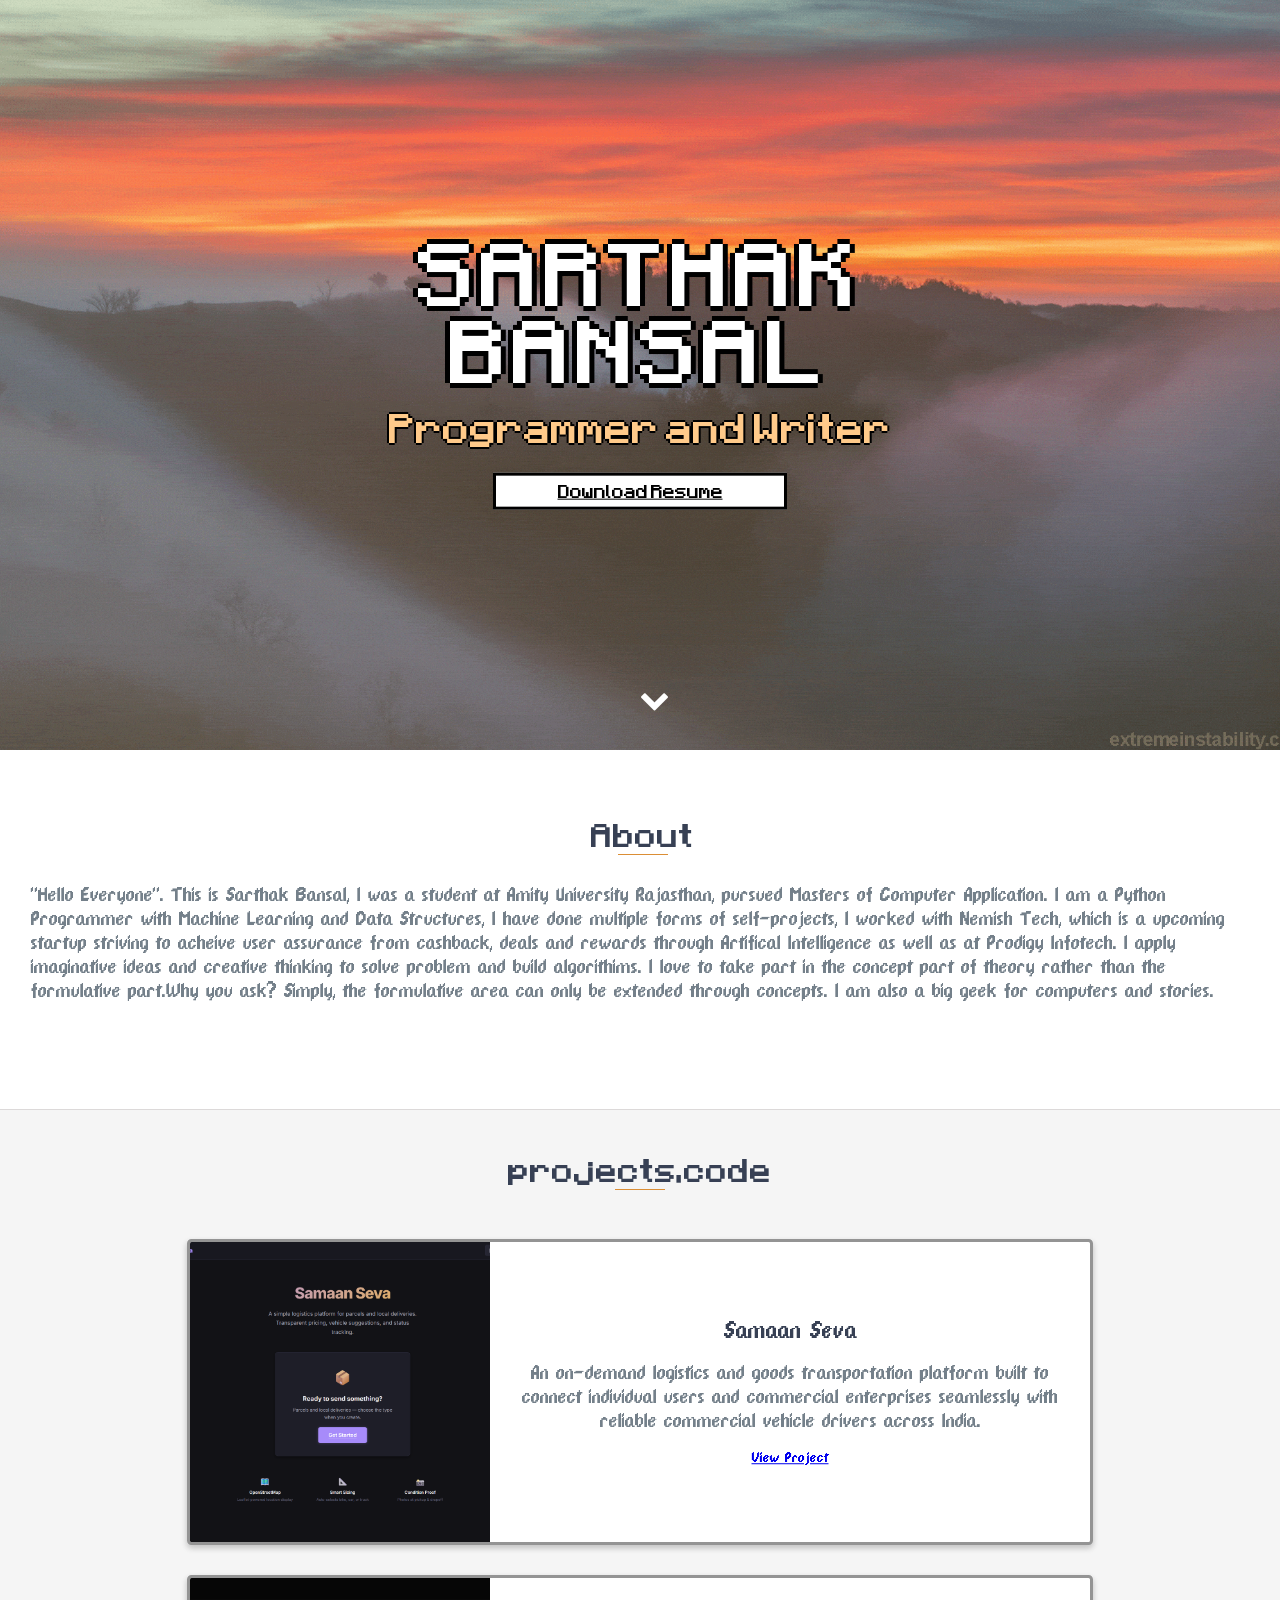
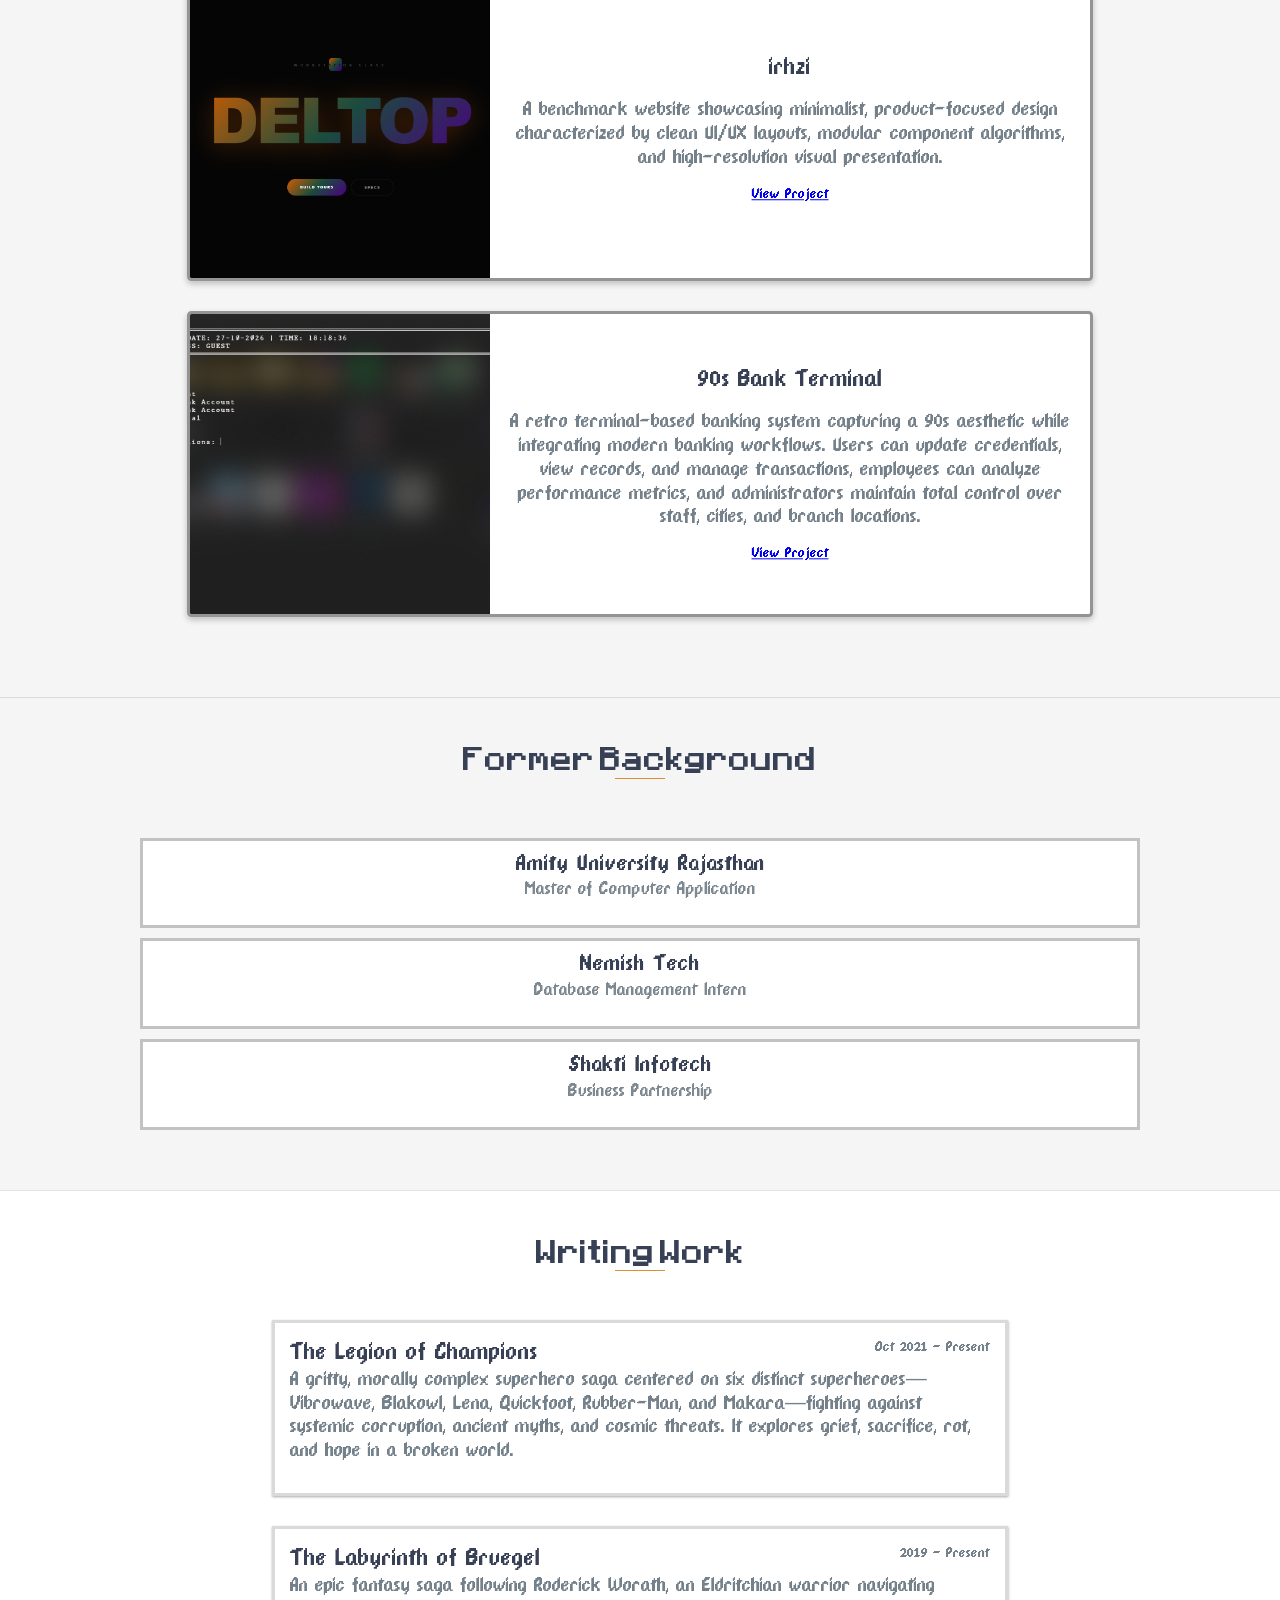
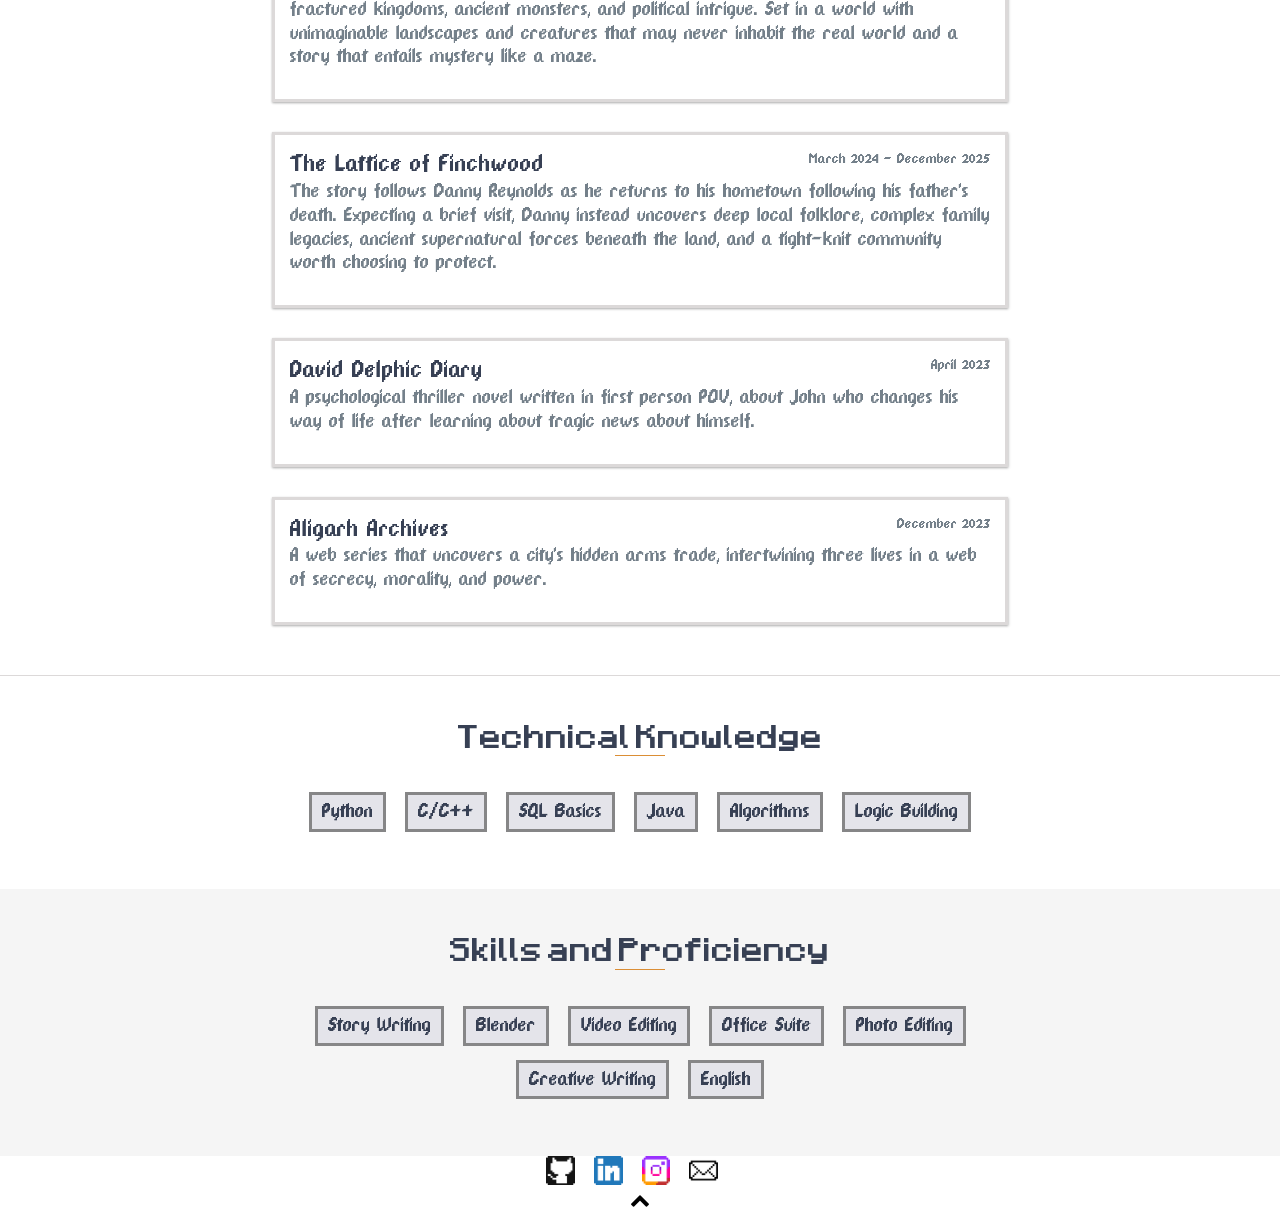
==== commit 215daf87: "Update index.html" ====
--- a/index.html
+++ b/index.html
@@ -34,7 +34,7 @@
           <h2>Programmer and Writer
           </h2>
           <br>
-          <a href="sarthak bansal resume-1.docx.pdf" class="btn">Download Resume
+          <a href="sarthakbansalresume.pdf" class="btn">Download Resume
           </a>
         </div>
         </div>
--- a/assets/css/styles.css
+++ b/assets/css/styles.css
@@ -1,11 +1,4 @@
-/*
-*	 Title: Pixel Portfolio Stylesheet
-*  Author: Krishnakanth Alagiri (KK)
-*  Repo: https://github.com/KrishnaAlagiri/Pixel-Portfolio-Webite
-*  Issues: https://github.com/KrishnaAlagiri/Pixel-Portfolio-Webite/issues
-*  Description: This file contains all the styles associated with the page
-*/
-/* General Attributes */
+
 @import url('https://fonts.googleapis.com/css?family=Roboto:300,900|Source+Sans+Pro:300,400');
 @font-face {
 font-family: "retro";
@@ -297,21 +290,27 @@
 }
 .project-image {
 float: left;
+width: 300px;
+height: 300px;
+min-width: 300px;
+min-height: 300px;
+max-width: 300px;
+max-height: 300px;
+overflow: hidden;
+position: relative;
+}
+.project-image img {
+width: 100% !important;
+height: 100% !important;
+max-width: none !important;
+object-fit: cover !important;
+display: block !important;
 }
 .project-cc-image {
 min-width: 300px;
 min-height: 300px;
 background-position: center center;
 background-size: cover;
-background-repeat: no-repeat;
-}
-.project-image img:before {
-content: ' ';
-position: absolute;
-background-image: url("../../assets/img/fallback.jpg");
-display: inline-block;
-min-width: 300px;
-min-height: 300px;
 background-repeat: no-repeat;
 }
 .project-info {
@@ -472,7 +471,7 @@
 }
 .social {
 text-align: right;
-/*	margin-top: -3.7em;	*/
+/*    margin-top: -3.7em;    */
 }
 .social a {
 color: #74808a;
@@ -654,7 +653,7 @@
 width: 70%;
 }
 .desktop {
-display: none;
+default: none;
 }
 .social {
 display: none;
@@ -669,7 +668,7 @@
 .social-mob {
 text-align: right;
 display: inline-block;
-/*	margin-top: -3.7em;	*/
+/*    margin-top: -3.7em;    */
 }
 .social-mob a {
 color: #74808a;
